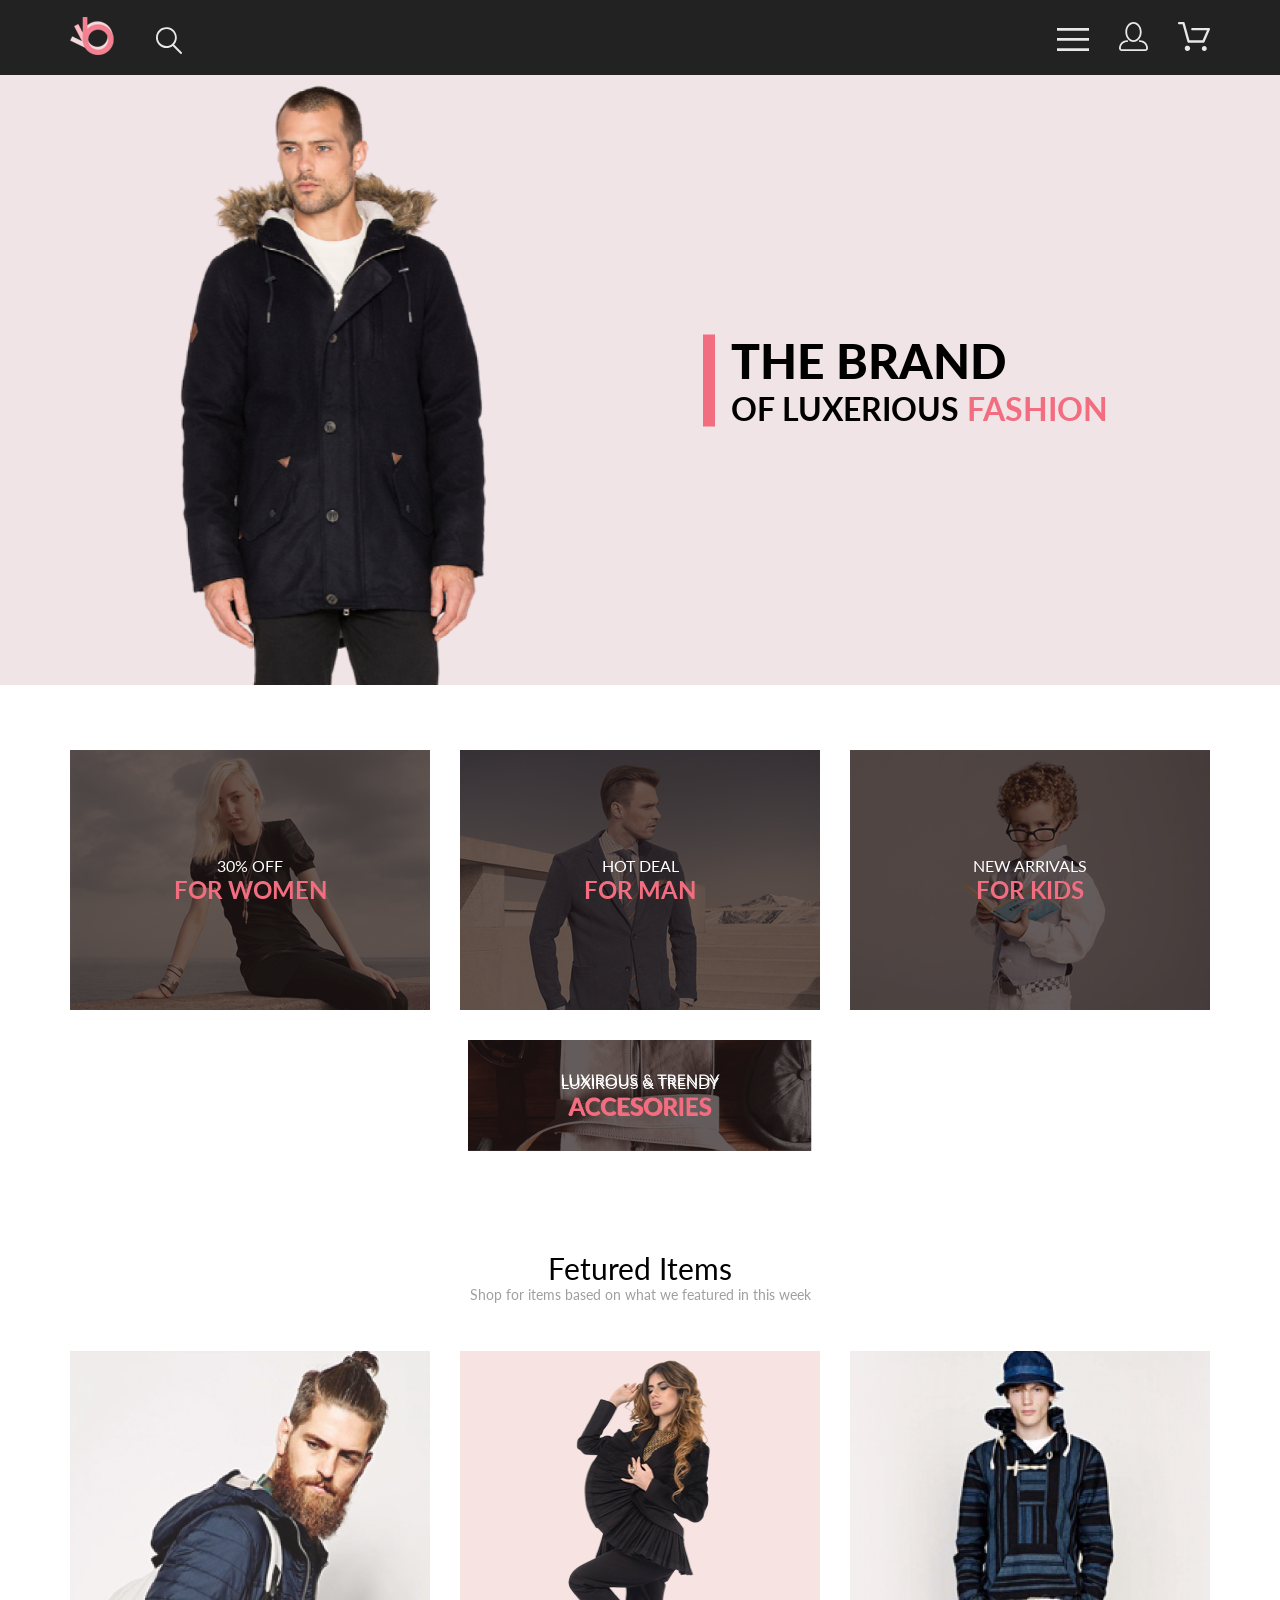
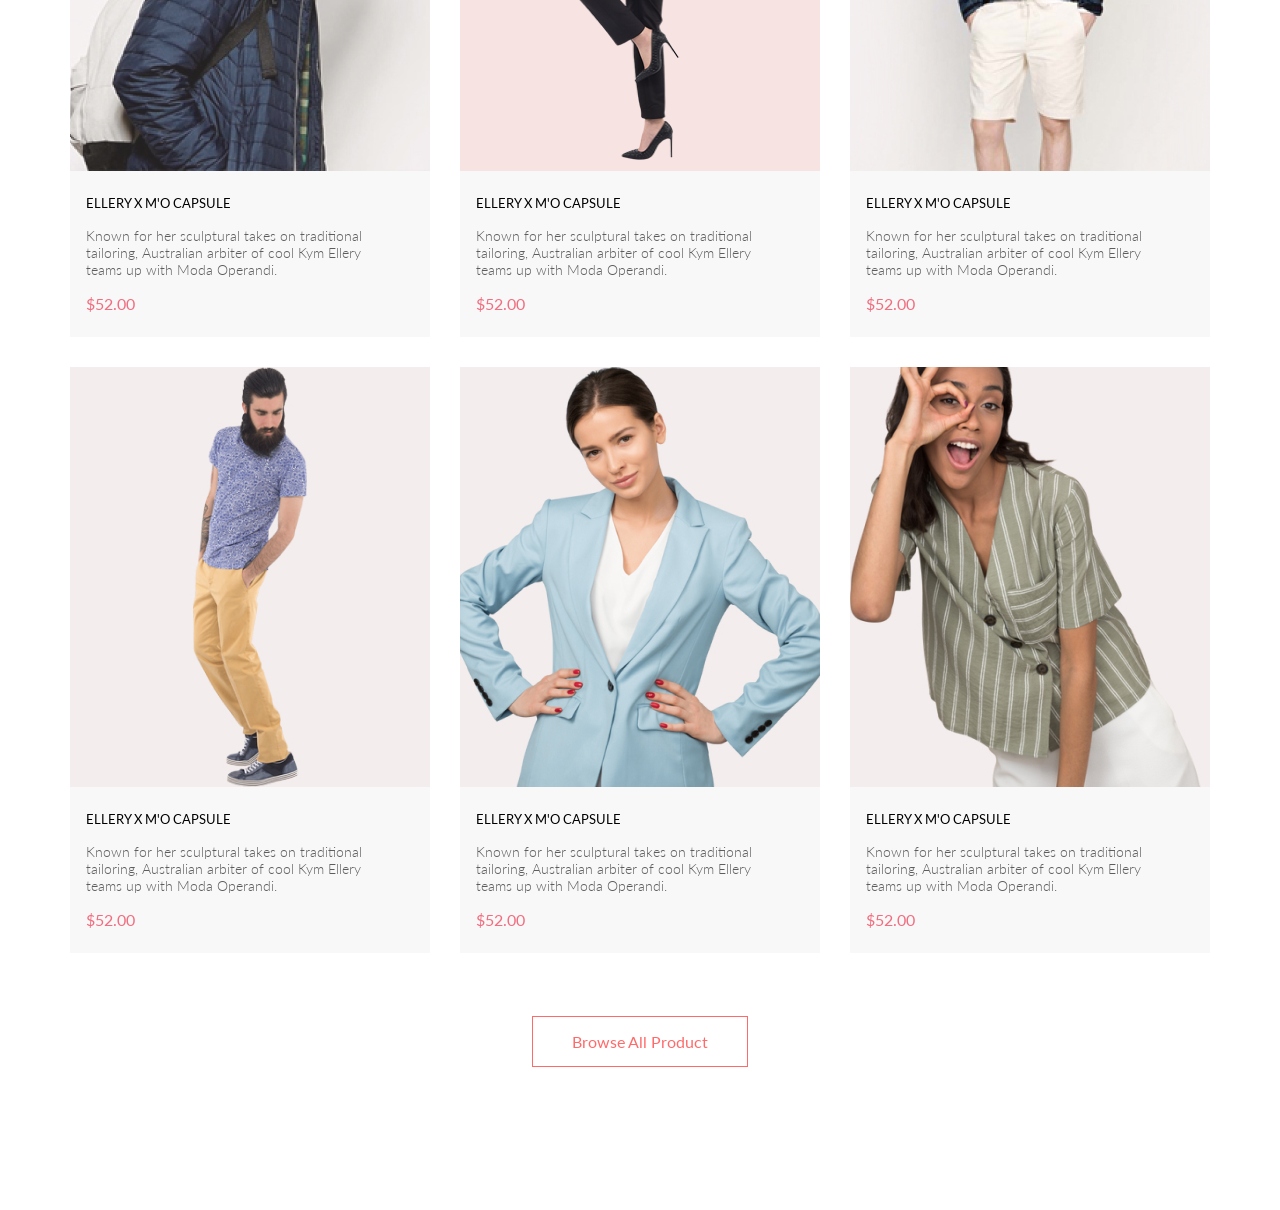
==== index.html @ a135de98 "Update index.html" ====
<!DOCTYPE html>
<html lang="en">

<head>
    <meta charset="UTF-8">
    <meta name="viewport" content="width=device-width, initial-scale=1.0">
    <title>Home6</title>

    <link rel="preconnect" href="https://fonts.googleapis.com">
    <link rel="preconnect" href="https://fonts.gstatic.com" crossorigin>
    <link href="https://fonts.googleapis.com/css2?family=Lato:wght@300;400;700;900&display=swap" rel="stylesheet">


    <link rel="stylesheet" href="style.css">
</head>

<!-- --------------------------- -->

<body>
    <header>
        <div class="title">
            <div class="title_menu center">
                <div class="left_menu">
                    <a href="#"><img src="/icons/logo.png" alt="Logo"></a>
                    <a chref="#"><img src="/icons/search.svg" alt="Search"></a>
                </div>
                <nav class="right_menu">
                    <label for="header__check"><img src="/icons/munu.svg" alt="Navi"></label>
                    <a class="icons" href="#"><img src="/icons/login.svg" alt="Login"></a>
                    <a class="icons" href="#"><img src="/icons/shopping-cart.svg" alt="Shopping-cart"></a>
                </nav>
            </div>
        </div>
    </header>

    <!---------------------------------------->

    <main>
        <section class="brand center_top">
            <div class="brand_left">
                <img class="main_img" src="/img/main_pic.png" alt="Man in coat">
            </div>
            <div class="brand_right">
                <div class="box_red_line">
                    <img class="red_line" src="/img/red_block.svg" alt="Red Line">
                </div>
                <div class="brand_info">
                    <p class="main_text">THE BRAND
                    <p class="bottom_text">OF LUXERIOUS<span class="text_red"> FASHION</span></p>
                    </p>
                </div>
            </div>
        </section>
    </main>

    <!-- ------------------------------------------ -->

    <section class="category center">
        <div class="choice">
            <div class="choice_items">
                <img class="choice_pic" src="/img/forwoman.png" alt="For women">
                <div class="text_upper">
                    <p class="choice_offer">30% OFF</p>
                    <p class="offer_red">FOR WOMEN</p>
                </div>
            </div>
            <div class="choice_items">
                <img class="choice_pic" src="/img/forman.jpg" alt="For man">
                <div class="text_upper">
                    <p class="choice_offer">HOT DEAL</p>
                    <p class="offer_red">FOR MAN</p>
                </div>
            </div>
            <div class="choice_items">
                <img class="choice_pic" src="/img/forkids.jpg" alt="For kids">
                <div class="text_upper">
                    <p class="choice_offer">NEW ARRIVALS</p>
                    <p class="offer_red">FOR KIDS</p>
                </div>
            </div>
            <div class="choice_items big">
                <picture class="test_big">
                    <source srcset="/img/accesories.jpg" media="(min-width: 768px)">
                    <img src="/img/accesories-phone.jpg" alt="accesories">
                </picture>
                <div class="text_upper_big">
                    <p class="choice_offer">LUXIROUS & TRENDY</p>
                    <p class="offer_red">ACCESORIES</p>
                </div>
            </div>
        </div>
    </section>

    <!-- -------------------------------- -->

    <section class="goods center">
        <div class="goods_title">
            <h2 class="product_box_heading">Fetured Items</h2>
            <p class="product_box_text">Shop for items based on what we featured in this week</p>
        </div>
    </section>

    <section class="goods_section center">
        <div class="section_bottom">
            <div class="items_up">
                <img class="items_scr" src="/img/bottom1.jpg" alt="ELLERY X M'O CAPSULE">
                <div class="items_about">
                    <p class="items_name">ELLERY X M'O CAPSULE</p>
                    <p class="items_description">Known for her sculptural takes on traditional tailoring, Australian
                        arbiter
                        of
                        cool Kym Ellery teams up with Moda Operandi.</p>
                    <p class="items_price">$52.00</p>
                </div>
            </div>
            <div class="items_up">
                <img class="items_scr" src="/img/bottom2.png" alt="ELLERY X M'O CAPSULE">
                <div class="items_about">
                    <p class="items_name">ELLERY X M'O CAPSULE</p>
                    <p class="items_description">Known for her sculptural takes on traditional tailoring, Australian
                        arbiter
                        of
                        cool Kym Ellery teams up with Moda Operandi.</p>
                    <p class="items_price">$52.00</p>
                </div>
            </div>
            <div class="items_up">
                <img class="items_scr" src="/img/bottom3.jpg" alt="ELLERY X M'O CAPSULE">
                <div class="items_about">
                    <p class="items_name">ELLERY X M'O CAPSULE</p>
                    <p class="items_description">Known for her sculptural takes on traditional tailoring, Australian
                        arbiter
                        of
                        cool Kym Ellery teams up with Moda Operandi.</p>
                    <p class="items_price">$52.00</p>
                </div>
            </div>
            <div class="items_up">
                <img class="items_scr" src="/img/bottom4.jpg" alt="ELLERY X M'O CAPSULE">
                <div class="items_about">
                    <p class="items_name">ELLERY X M'O CAPSULE</p>
                    <p class="items_description">Known for her sculptural takes on traditional tailoring, Australian
                        arbiter
                        of
                        cool Kym Ellery teams up with Moda Operandi.</p>
                    <p class="items_price">$52.00</p>
                </div>
            </div>
            <div class="items_up">
                <img class="items_scr" src="/img/bottom5.jpg" alt="ELLERY X M'O CAPSULE">
                <div class="items_about">
                    <p class="items_name">ELLERY X M'O CAPSULE</p>
                    <p class="items_description">Known for her sculptural takes on traditional tailoring, Australian
                        arbiter
                        of
                        cool Kym Ellery teams up with Moda Operandi.</p>
                    <p class="items_price">$52.00</p>
                </div>
            </div>
            <div class="items_up">
                <img class="items_scr" src="/img/bottom6.jpg" alt="ELLERY X M'O CAPSULE">
                <div class="items_about">
                    <p class="items_name">ELLERY X M'O CAPSULE</p>
                    <p class="items_description">Known for her sculptural takes on traditional tailoring, Australian
                        arbiter
                        of
                        cool Kym Ellery teams up with Moda Operandi.</p>
                    <p class="items_price">$52.00</p>
                </div>
            </div>
        </div>
    </section>

    <!-- ----------------------- -->

    <section class="browse">
        <div class="browse_body">
            <a href="#" class="browse_text">Browse All Product</a>
        </div>
    </section>



    
</body>

</html>
---- style.css ----
* {
    margin: 0;
    padding: 0;
    box-sizing: border-box;
    text-decoration: none;
    font-family: 'Lato', sans-serif;
}

img {
    max-width: 100%;
}

.center {
    padding: 0 calc(50vw - 570px);
}

.center_top {
    padding: 0 calc(50vw - 800px);
}

p {
    font-style: normal;
    line-height: normal;
}

/* -------------------------------------- */

.title {
    background: #222222;
    
}

.title_menu {
    min-height: 75px;
    background: #222222;
    display: flex;
    justify-content: space-between;
    align-items: center;
}

.left_menu {
    display: flex;
    align-items: baseline;
    gap: 41px;
}

.right_menu {
    display: flex;
    gap: 30px;
    align-items: baseline;
}


/* --------------------------------------- */

.brand_info {
    display: flex;
    justify-content: center;
    flex-direction: column;
}

.brand {
    background-color: #F1E4E6;
    display: flex;    
}

.brand_left {
    width: 50%;
    display: flex;
    align-items: center;
}

.brand_right {
    width: 50%;
    display: flex;
    gap:16px;
}

.box_red_line {
    display: flex;
    align-items: center;
    padding-left: 63px;
}

.main_text {
    font-size: 48px;
    font-weight: 900;
}

.bottom_text {
    font-size: 32px;
    font-weight: 700;
}

.text_red {
    color: #F16D7F;
    font-size: 32px;
    font-weight: 700;
}

/* -------------------------------- */

.choice {
    display: grid;
    grid-template-columns: repeat(3, 1fr);
    gap: 30px;  
    margin: 65px 0 96px 0;
}

.choice_items {
    display: grid;
    justify-items: center;
    align-items: center;
}

.big {
    grid-column: span 3;
    display: grid;
    justify-items: center;
    align-content: baseline;
    align-items: center;
}

.text_upper, .text_upper_big {
    position: absolute;
    display: flex;
    flex-direction: column;
    justify-content: center;
    align-items: center;
    
    color: #FFF;
    font-size: 16px;
    font-weight: 400;
}

.big_block {
    position: absolute;
    display: flex;
    flex-direction: column;
    justify-items: center;
    align-content: baseline;
    align-items: center;
}

.offer_red {
    color: #F16D7F;
    font-size: 24px;
    font-weight: 700;    
}

/* ------------------------------------------------------ */


.goods_title {
    display: flex;
    align-items: center;
    flex-direction: column;
    justify-content: space-evenly;
}

.product_box_heading {
    font-size: 30px;
    font-weight: 400;
}

.product_box_text {
    color: #9F9F9F;
    font-size: 14px;
    font-weight: 400;
}

.section_bottom {
    display: grid;
    grid-template-columns: repeat(3, 1fr);
    gap: 30px;
    justify-content: center;
    margin: 48px 0 63px 0;
}

.items_up {
    display: grid;
}

.items_about {
    display: flex;
    flex-direction: column;
    justify-content: center;
    gap: 16px;
    background-color: #F8F8F8;
    padding: 24px 30px 24px 16px; 
}

.items_name {
    font-size: 13px;
    font-weight: 400;
}

.items_description {
    width: 314px;
    color: #5D5D5D;
    font-size: 14px;
    font-weight: 300;

}

.items_price {
    color: #F16D7F;
    font-size: 16px;
    font-weight: 400;
}

/* ------------------------- */

.browse {
    display: flex;
    justify-content: center;
    margin-bottom: 74px;
}

.browse_body {
    border: 1px solid #FF6A6A ; 
}

.browse_text {
    display: inline-flex;
    align-items: flex-start;
    color: #FF6A6A; 
    padding: 15px 39px;
}

.browse_text:hover {
    background-color: #F1E4E6;
    padding: 15px 39px;
    color: black;
}

.items_scr:hover {
    /* background-image: ; */
}


/* ----------------media 1 --------------- */


@media only screen and (min-width: 768px) and (max-width: 1024px)  {

.center {
    padding: 0 calc(50vw - 367px);
}

.center_top {
    padding: 0 calc(50vw - 386px);
}

.board {
    padding: 0 16px;
}

.title {
    min-height: 74px;    
}

.choice {
    gap:19px;
    margin: 64px 0 110px 0;
}

.section_bottom{
    grid-template-columns: repeat(2, 2fr);
    gap:16px;
    margin: 72px 0 32px 0;
}

.items_up {
    display: flex;
    flex-direction: column;
}

.items_about {
    gap: 13px;
    padding: 24px 29px 20px 16px;
}

.browse {
    margin-bottom: 70px;
}

.box_red_line {
    padding-left: 39px;
}

}


/* -----------------media2------------- */

@media only screen and (min-width: 320px) and (max-width: 767px)  {

.center {
    padding: 0 calc(50vw - 171.5px);
}
    
.center_top {
    padding: 0 calc(50vw - 187.5px);
}


.icons, .brand_left, .text_upper_big {
    display: none;
}

.brand {
   min-height: 383px;
}

.brand_right {
    display: flex;
    width: 100%;
    justify-content: center;
    flex-direction: row;
    align-items: center;
}

.main_text {
    font-size: 38px;
}

.bottom_text, .text_red {
    font-size: 20px;
}

.choice {
    display: grid;
    grid-template-columns: repeat(1, 1fr);
    gap: 32px;  
    margin: 64px 0;
}

.big {
    grid-column: span 1;
    display: grid;
    justify-items: center;
    align-content: baseline;
    align-items: center;
}

.section_bottom{
    display: grid;
    grid-template-columns: repeat(1, 1fr);
    gap: 16px;
    justify-content: center;
}

}
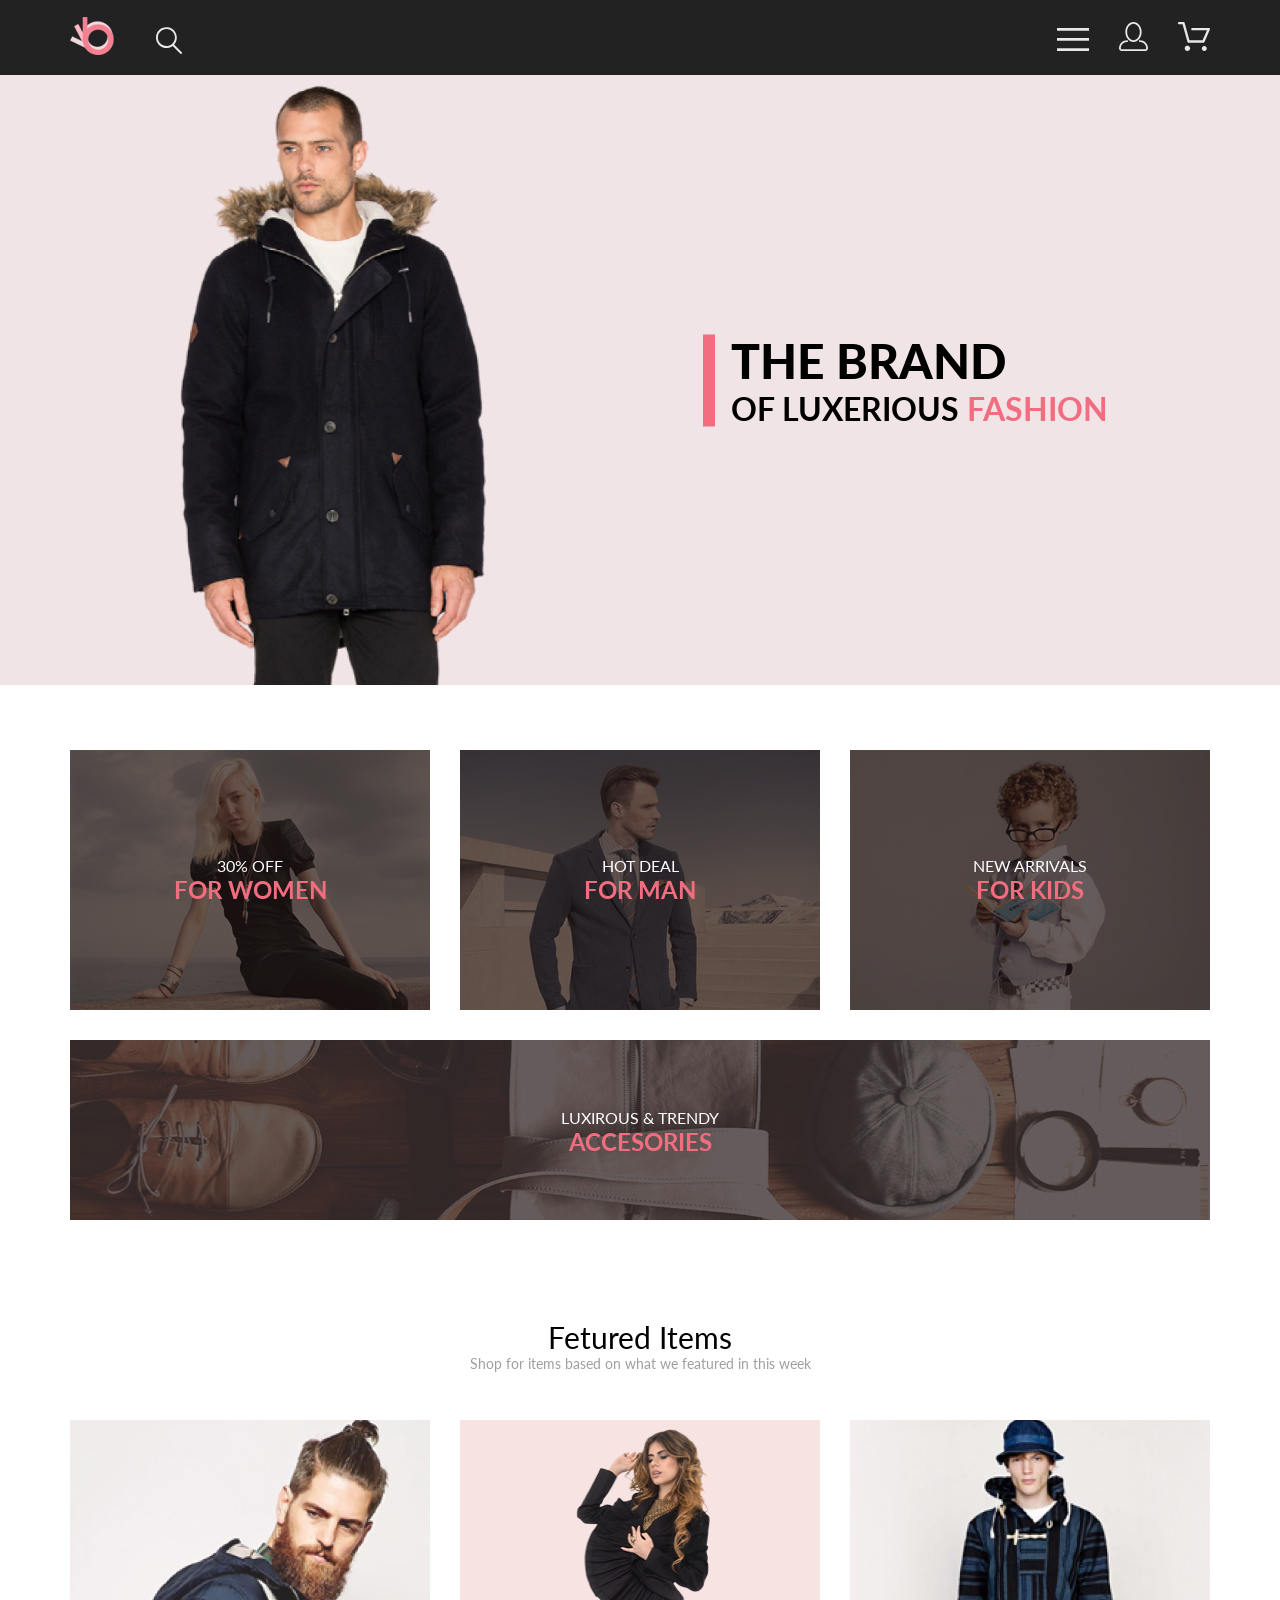
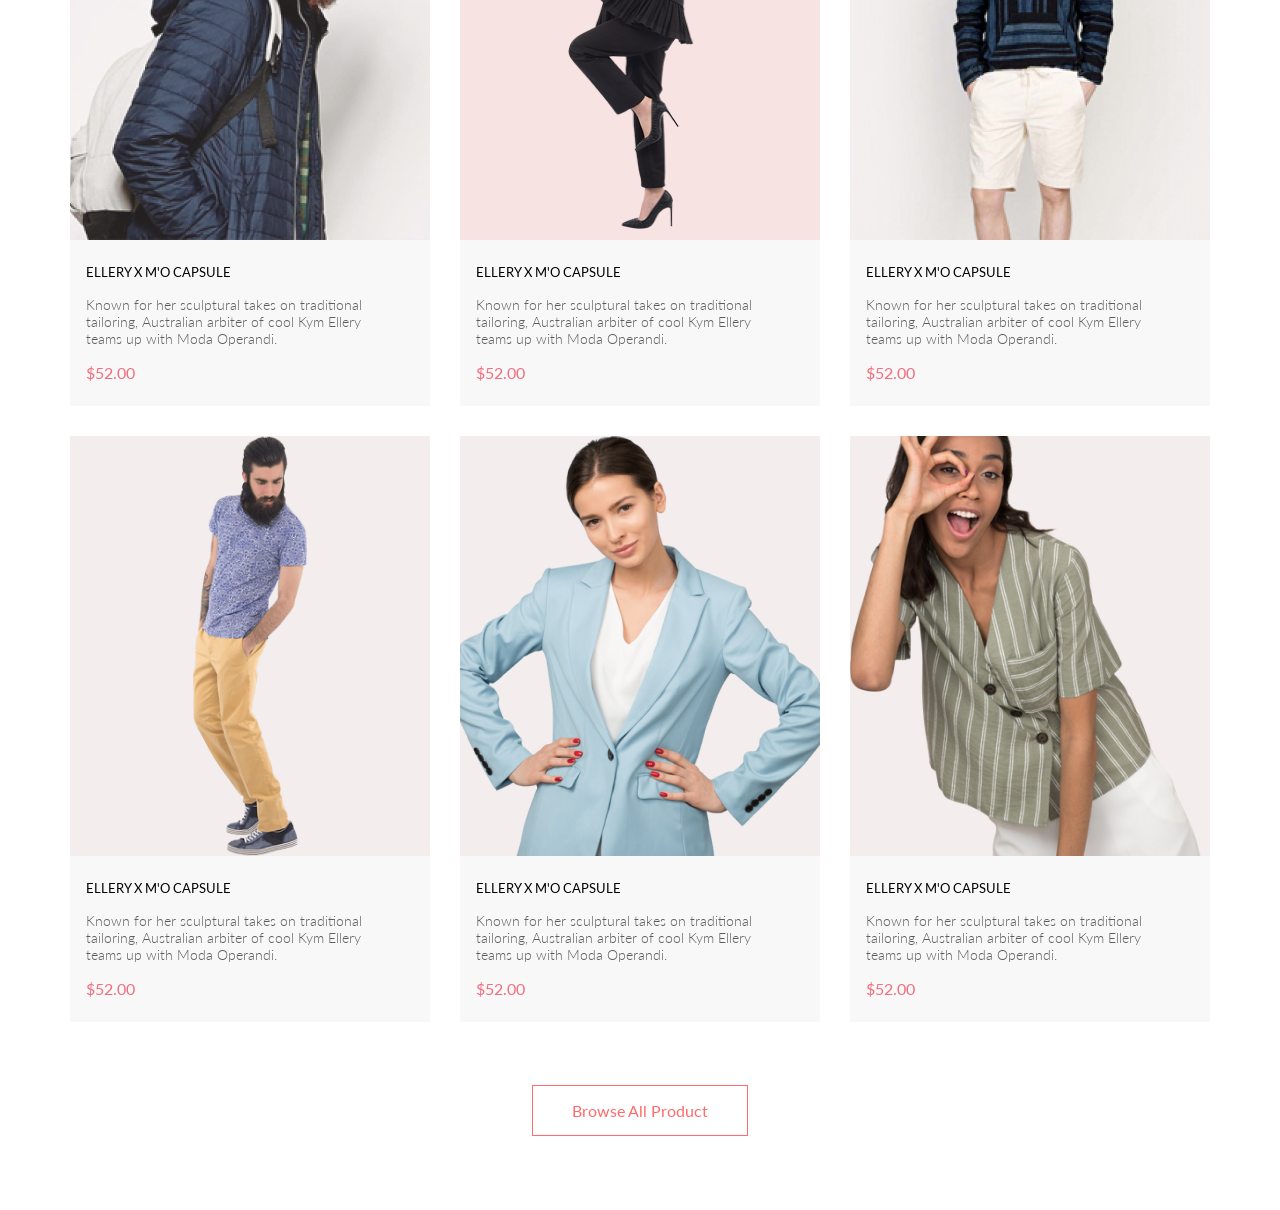
==== commit 966da0b0: "add" ====
--- a/index.html
+++ b/index.html
@@ -21,13 +21,13 @@
         <div class="title">
             <div class="title_menu center">
                 <div class="left_menu">
-                    <a href="#"><img src="/icons/logo.png" alt="Logo"></a>
-                    <a chref="#"><img src="/icons/search.svg" alt="Search"></a>
+                    <a href="#"><img src="../Home6/icons/logo.png" alt="Logo"></a>
+                    <a chref="#"><img src="../Home6/icons/search.svg" alt="Search"></a>
                 </div>
                 <nav class="right_menu">
-                    <label for="header__check"><img src="/icons/munu.svg" alt="Navi"></label>
-                    <a class="icons" href="#"><img src="/icons/login.svg" alt="Login"></a>
-                    <a class="icons" href="#"><img src="/icons/shopping-cart.svg" alt="Shopping-cart"></a>
+                    <label for="header__check"><img src="../Home6/icons/munu.svg" alt="Navi"></label>
+                    <a class="icons" href="#"><img src="../Home6/icons/login.svg" alt="Login"></a>
+                    <a class="icons" href="#"><img src="../Home6/icons/shopping-cart.svg" alt="Shopping-cart"></a>
                 </nav>
             </div>
         </div>
@@ -38,11 +38,11 @@
     <main>
         <section class="brand center_top">
             <div class="brand_left">
-                <img class="main_img" src="/img/main_pic.png" alt="Man in coat">
+                <img class="main_img" src="../Home6/img/main_pic.png" alt="Man in coat">
             </div>
             <div class="brand_right">
                 <div class="box_red_line">
-                    <img class="red_line" src="/img/red_block.svg" alt="Red Line">
+                    <img class="red_line" src="../Home6/img/red_block.svg" alt="Red Line">
                 </div>
                 <div class="brand_info">
                     <p class="main_text">THE BRAND
@@ -58,21 +58,21 @@
     <section class="category center">
         <div class="choice">
             <div class="choice_items">
-                <img class="choice_pic" src="/img/forwoman.png" alt="For women">
+                <img class="choice_pic" src="../Home6/img/forwoman.png" alt="For women">
                 <div class="text_upper">
                     <p class="choice_offer">30% OFF</p>
                     <p class="offer_red">FOR WOMEN</p>
                 </div>
             </div>
             <div class="choice_items">
-                <img class="choice_pic" src="/img/forman.jpg" alt="For man">
+                <img class="choice_pic" src="../Home6/img/forman.jpg" alt="For man">
                 <div class="text_upper">
                     <p class="choice_offer">HOT DEAL</p>
                     <p class="offer_red">FOR MAN</p>
                 </div>
             </div>
             <div class="choice_items">
-                <img class="choice_pic" src="/img/forkids.jpg" alt="For kids">
+                <img class="choice_pic" src="../Home6/img/forkids.jpg" alt="For kids">
                 <div class="text_upper">
                     <p class="choice_offer">NEW ARRIVALS</p>
                     <p class="offer_red">FOR KIDS</p>
@@ -80,8 +80,8 @@
             </div>
             <div class="choice_items big">
                 <picture class="test_big">
-                    <source srcset="/img/accesories.jpg" media="(min-width: 768px)">
-                    <img src="/img/accesories-phone.jpg" alt="accesories">
+                    <source srcset="../Home6/img/accesories.jpg" media="(min-width: 768px)">
+                    <img src="../Home6/img/accesories-phone.jpg" alt="accesories">
                 </picture>
                 <div class="text_upper_big">
                     <p class="choice_offer">LUXIROUS & TRENDY</p>
@@ -103,7 +103,7 @@
     <section class="goods_section center">
         <div class="section_bottom">
             <div class="items_up">
-                <img class="items_scr" src="/img/bottom1.jpg" alt="ELLERY X M'O CAPSULE">
+                <img class="items_scr" src="../Home6/img/bottom1.jpg" alt="ELLERY X M'O CAPSULE">
                 <div class="items_about">
                     <p class="items_name">ELLERY X M'O CAPSULE</p>
                     <p class="items_description">Known for her sculptural takes on traditional tailoring, Australian
@@ -114,7 +114,7 @@
                 </div>
             </div>
             <div class="items_up">
-                <img class="items_scr" src="/img/bottom2.png" alt="ELLERY X M'O CAPSULE">
+                <img class="items_scr" src="../Home6/img/bottom2.png" alt="ELLERY X M'O CAPSULE">
                 <div class="items_about">
                     <p class="items_name">ELLERY X M'O CAPSULE</p>
                     <p class="items_description">Known for her sculptural takes on traditional tailoring, Australian
@@ -125,7 +125,7 @@
                 </div>
             </div>
             <div class="items_up">
-                <img class="items_scr" src="/img/bottom3.jpg" alt="ELLERY X M'O CAPSULE">
+                <img class="items_scr" src="../Home6/img/bottom3.jpg" alt="ELLERY X M'O CAPSULE">
                 <div class="items_about">
                     <p class="items_name">ELLERY X M'O CAPSULE</p>
                     <p class="items_description">Known for her sculptural takes on traditional tailoring, Australian
@@ -136,7 +136,7 @@
                 </div>
             </div>
             <div class="items_up">
-                <img class="items_scr" src="/img/bottom4.jpg" alt="ELLERY X M'O CAPSULE">
+                <img class="items_scr" src="../Home6/img/bottom4.jpg" alt="ELLERY X M'O CAPSULE">
                 <div class="items_about">
                     <p class="items_name">ELLERY X M'O CAPSULE</p>
                     <p class="items_description">Known for her sculptural takes on traditional tailoring, Australian
@@ -147,7 +147,7 @@
                 </div>
             </div>
             <div class="items_up">
-                <img class="items_scr" src="/img/bottom5.jpg" alt="ELLERY X M'O CAPSULE">
+                <img class="items_scr" src="../Home6/img/bottom5.jpg" alt="ELLERY X M'O CAPSULE">
                 <div class="items_about">
                     <p class="items_name">ELLERY X M'O CAPSULE</p>
                     <p class="items_description">Known for her sculptural takes on traditional tailoring, Australian
@@ -158,7 +158,7 @@
                 </div>
             </div>
             <div class="items_up">
-                <img class="items_scr" src="/img/bottom6.jpg" alt="ELLERY X M'O CAPSULE">
+                <img class="items_scr" src="../Home6/img/bottom6.jpg" alt="ELLERY X M'O CAPSULE">
                 <div class="items_about">
                     <p class="items_name">ELLERY X M'O CAPSULE</p>
                     <p class="items_description">Known for her sculptural takes on traditional tailoring, Australian
@@ -184,4 +184,4 @@
     
 </body>
 
-</html>
+</html>
--- a/style.css
+++ b/style.css
@@ -179,6 +179,11 @@
 
 .items_up {
     display: grid;
+    transition: 0.3s;
+}
+
+.items_up:hover {
+    transform: scale(1.04);
 }
 
 .items_about {
@@ -232,6 +237,7 @@
     background-color: #F1E4E6;
     padding: 15px 39px;
     color: black;
+    
 }
 
 .items_scr:hover {
@@ -289,6 +295,14 @@
     padding-left: 39px;
 }
 
+.main_text {
+    font-size: 44px;
+}
+
+.bottom_text, .text_red {
+    font-size: 24px;
+}
+
 }
 
 
@@ -319,6 +333,10 @@
     justify-content: center;
     flex-direction: row;
     align-items: center;
+}
+
+.box_red_line {
+    padding-left: 0;
 }
 
 .main_text {
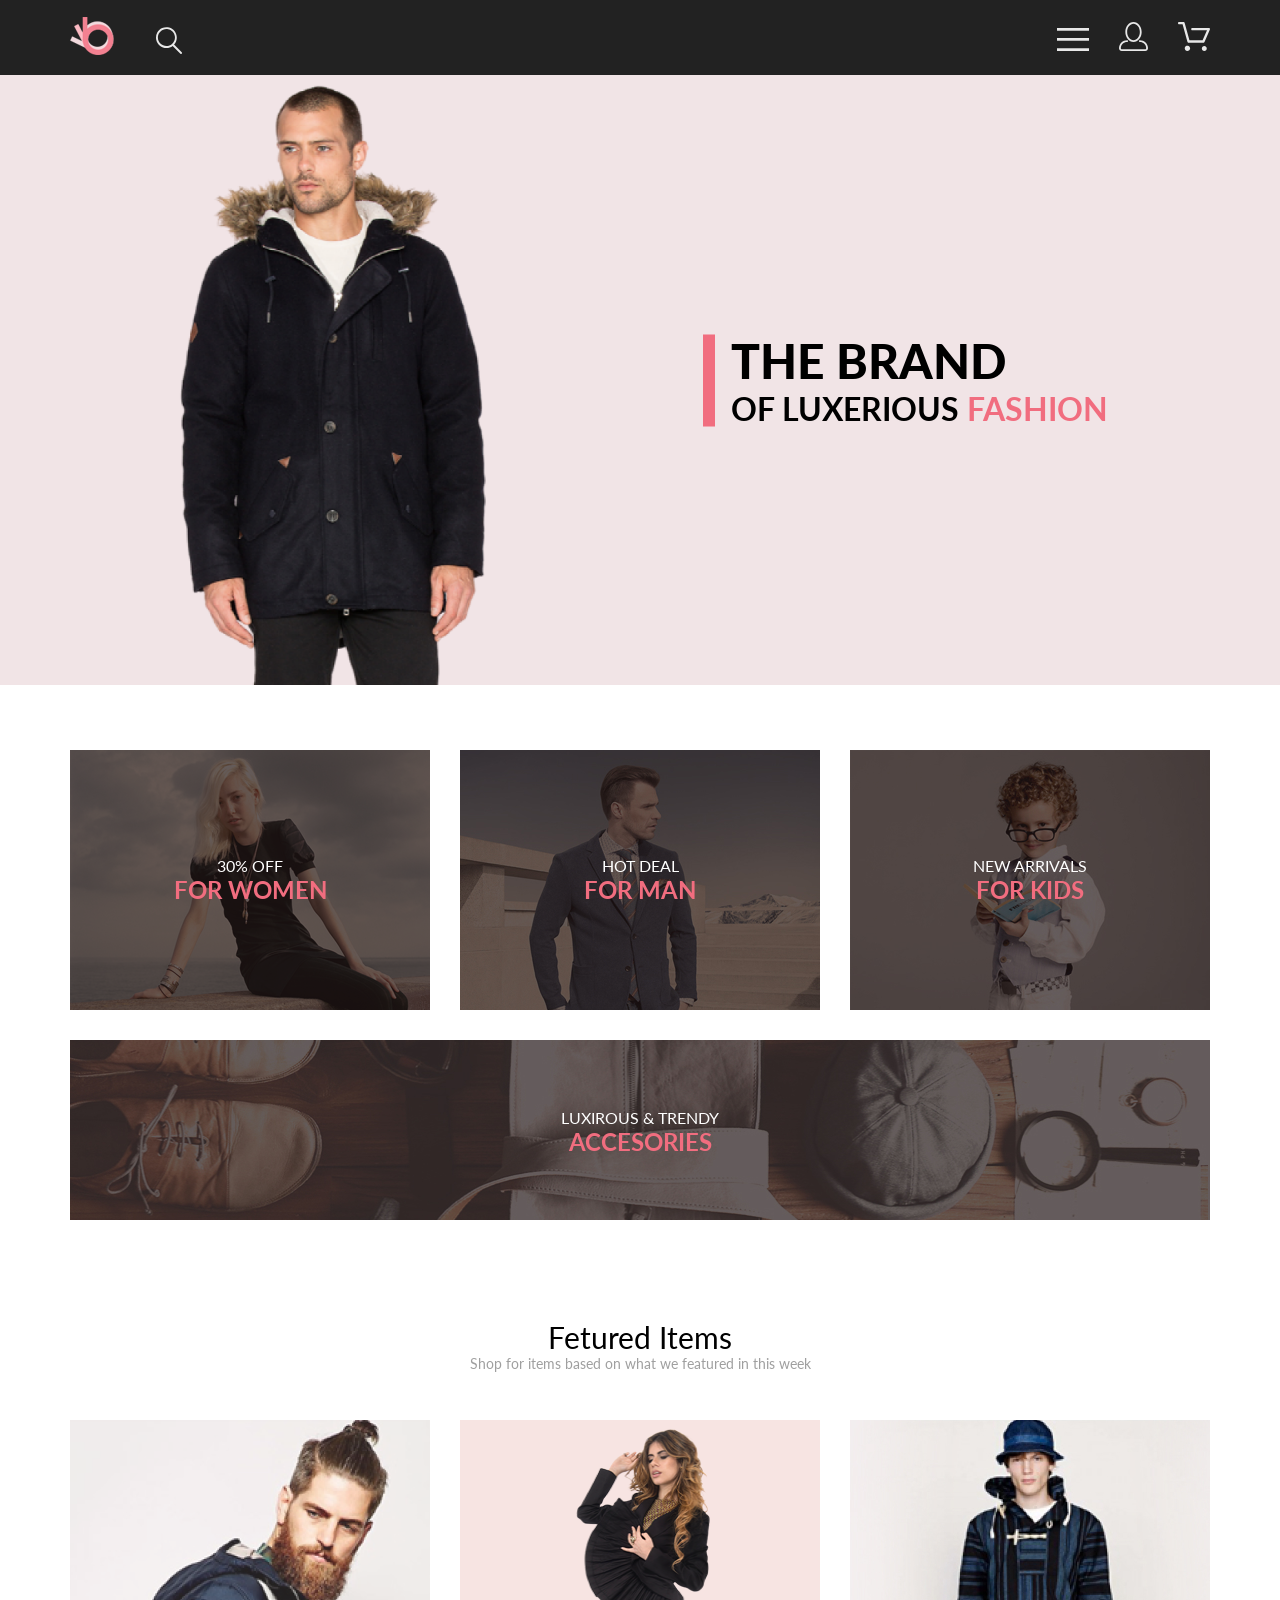
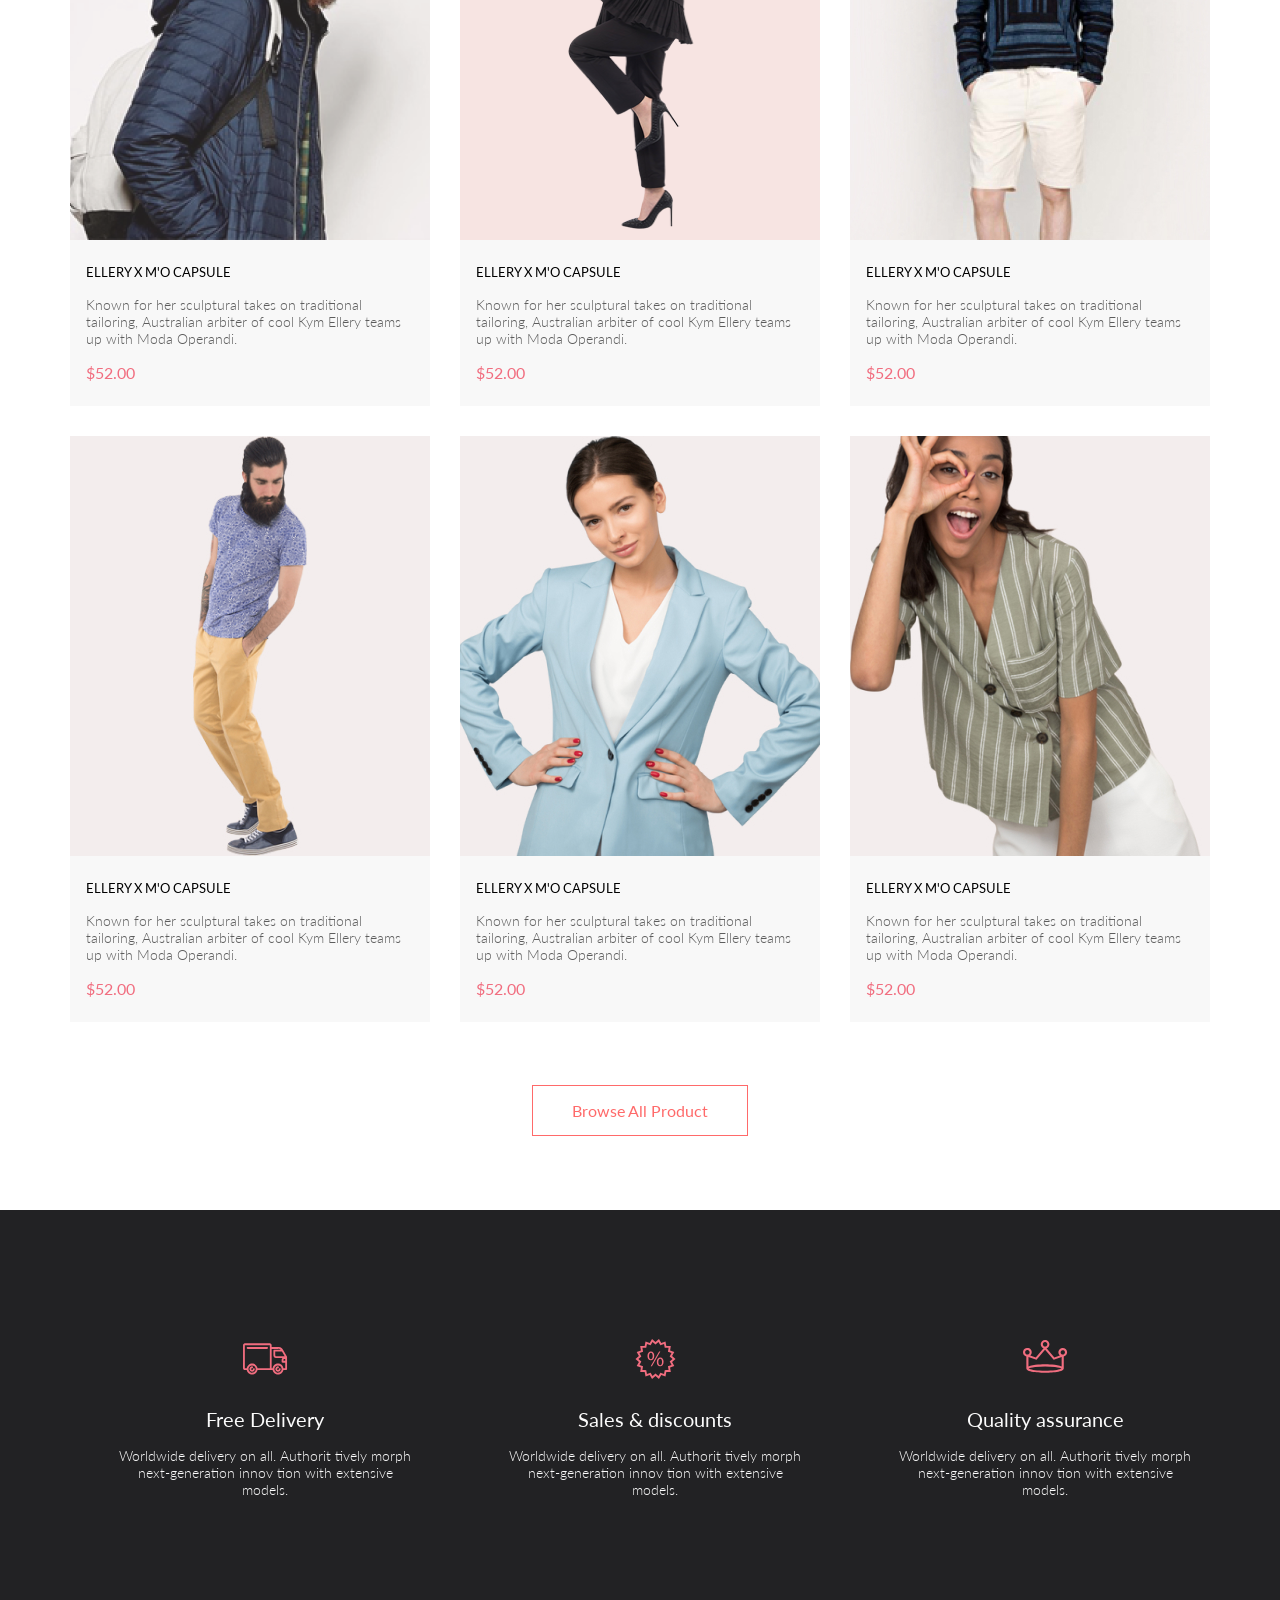
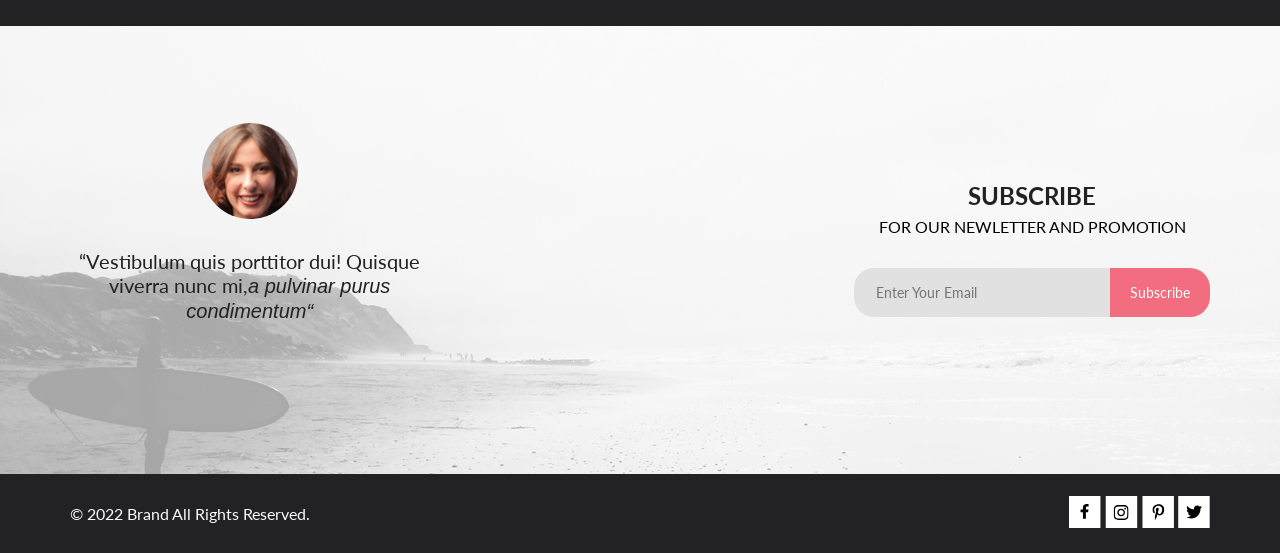
==== commit 1f97c4e7: "Add files via upload" ====
--- a/index.html
+++ b/index.html
@@ -21,13 +21,13 @@
         <div class="title">
             <div class="title_menu center">
                 <div class="left_menu">
-                    <a href="#"><img src="../Home6/icons/logo.png" alt="Logo"></a>
-                    <a chref="#"><img src="../Home6/icons/search.svg" alt="Search"></a>
+                    <img src="icons/logo.png" alt="Logo"></a>
+                    <a href="#"><img src="icons/search.svg" alt="Search"></a>
                 </div>
                 <nav class="right_menu">
-                    <label for="header__check"><img src="../Home6/icons/munu.svg" alt="Navi"></label>
-                    <a class="icons" href="#"><img src="../Home6/icons/login.svg" alt="Login"></a>
-                    <a class="icons" href="#"><img src="../Home6/icons/shopping-cart.svg" alt="Shopping-cart"></a>
+                    <a class="icons" href="#"><img src="icons/munu.svg" alt="menu"></a>
+                    <a class="icons" href="#"><img src="icons/login.svg" alt="login"></a>
+                    <a class="icons" href="#"><img src="icons/shopping-cart.svg" alt="shopping-cart"></a>
                 </nav>
             </div>
         </div>
@@ -38,11 +38,11 @@
     <main>
         <section class="brand center_top">
             <div class="brand_left">
-                <img class="main_img" src="../Home6/img/main_pic.png" alt="Man in coat">
+                <img class="main_img" src="img/main_pic.png" alt="Man in coat">
             </div>
             <div class="brand_right">
                 <div class="box_red_line">
-                    <img class="red_line" src="../Home6/img/red_block.svg" alt="Red Line">
+                    <img class="red_line" src="img/red_block.svg" alt="Red Line">
                 </div>
                 <div class="brand_info">
                     <p class="main_text">THE BRAND
@@ -58,21 +58,21 @@
     <section class="category center">
         <div class="choice">
             <div class="choice_items">
-                <img class="choice_pic" src="../Home6/img/forwoman.png" alt="For women">
+                <img class="choice_pic" src="img/forwoman.png" alt="For women">
                 <div class="text_upper">
                     <p class="choice_offer">30% OFF</p>
                     <p class="offer_red">FOR WOMEN</p>
                 </div>
             </div>
             <div class="choice_items">
-                <img class="choice_pic" src="../Home6/img/forman.jpg" alt="For man">
+                <img class="choice_pic" src="img/forman.jpg" alt="For man">
                 <div class="text_upper">
                     <p class="choice_offer">HOT DEAL</p>
                     <p class="offer_red">FOR MAN</p>
                 </div>
             </div>
             <div class="choice_items">
-                <img class="choice_pic" src="../Home6/img/forkids.jpg" alt="For kids">
+                <img class="choice_pic" src="img/forkids.jpg" alt="For kids">
                 <div class="text_upper">
                     <p class="choice_offer">NEW ARRIVALS</p>
                     <p class="offer_red">FOR KIDS</p>
@@ -80,8 +80,8 @@
             </div>
             <div class="choice_items big">
                 <picture class="test_big">
-                    <source srcset="../Home6/img/accesories.jpg" media="(min-width: 768px)">
-                    <img src="../Home6/img/accesories-phone.jpg" alt="accesories">
+                    <source srcset="img/accesories.jpg" media="(min-width: 768px)">
+                    <img src="img/accesories-phone.jpg" alt="accesories">
                 </picture>
                 <div class="text_upper_big">
                     <p class="choice_offer">LUXIROUS & TRENDY</p>
@@ -93,72 +93,79 @@
 
     <!-- -------------------------------- -->
 
-    <section class="goods center">
+    <section class="goods">
         <div class="goods_title">
             <h2 class="product_box_heading">Fetured Items</h2>
             <p class="product_box_text">Shop for items based on what we featured in this week</p>
         </div>
     </section>
 
-    <section class="goods_section center">
-        <div class="section_bottom">
-            <div class="items_up">
-                <img class="items_scr" src="../Home6/img/bottom1.jpg" alt="ELLERY X M'O CAPSULE">
-                <div class="items_about">
-                    <p class="items_name">ELLERY X M'O CAPSULE</p>
-                    <p class="items_description">Known for her sculptural takes on traditional tailoring, Australian
-                        arbiter
-                        of
-                        cool Kym Ellery teams up with Moda Operandi.</p>
-                    <p class="items_price">$52.00</p>
-                </div>
-            </div>
-            <div class="items_up">
-                <img class="items_scr" src="../Home6/img/bottom2.png" alt="ELLERY X M'O CAPSULE">
-                <div class="items_about">
-                    <p class="items_name">ELLERY X M'O CAPSULE</p>
-                    <p class="items_description">Known for her sculptural takes on traditional tailoring, Australian
-                        arbiter
-                        of
-                        cool Kym Ellery teams up with Moda Operandi.</p>
-                    <p class="items_price">$52.00</p>
-                </div>
-            </div>
-            <div class="items_up">
-                <img class="items_scr" src="../Home6/img/bottom3.jpg" alt="ELLERY X M'O CAPSULE">
-                <div class="items_about">
-                    <p class="items_name">ELLERY X M'O CAPSULE</p>
-                    <p class="items_description">Known for her sculptural takes on traditional tailoring, Australian
-                        arbiter
-                        of
-                        cool Kym Ellery teams up with Moda Operandi.</p>
-                    <p class="items_price">$52.00</p>
-                </div>
-            </div>
-            <div class="items_up">
-                <img class="items_scr" src="../Home6/img/bottom4.jpg" alt="ELLERY X M'O CAPSULE">
-                <div class="items_about">
-                    <p class="items_name">ELLERY X M'O CAPSULE</p>
-                    <p class="items_description">Known for her sculptural takes on traditional tailoring, Australian
-                        arbiter
-                        of
-                        cool Kym Ellery teams up with Moda Operandi.</p>
-                    <p class="items_price">$52.00</p>
-                </div>
-            </div>
-            <div class="items_up">
-                <img class="items_scr" src="../Home6/img/bottom5.jpg" alt="ELLERY X M'O CAPSULE">
-                <div class="items_about">
-                    <p class="items_name">ELLERY X M'O CAPSULE</p>
-                    <p class="items_description">Known for her sculptural takes on traditional tailoring, Australian
-                        arbiter
-                        of
-                        cool Kym Ellery teams up with Moda Operandi.</p>
-                    <p class="items_price">$52.00</p>
-                </div>
-            </div>
-            <div class="items_up">
-                <img class="items_scr" src="../Home6/img/bottom6.jpg" alt="ELLERY X M'O CAPSULE">
+    <section class="goods_section">
+        <div class="section_bottom center">
+            <div class="items_up">
+                <a class="items_scr" href="#" style="background-image: url(img/try.png)" alt="ELLERY X M'O CAPSULE">
+                    <img class="buy" src="icons/Add to cart.png" alt="Add_card"></a>
+                <div class="items_about">
+                    <p class="items_name">ELLERY X M'O CAPSULE</p>
+                    <p class="items_description">Known for her sculptural takes on traditional tailoring, Australian
+                        arbiter
+                        of
+                        cool Kym Ellery teams up with Moda Operandi.</p>
+                    <p class="items_price">$52.00</p>
+                </div>
+
+            </div>
+            <div class="items_up">
+                <a class="items_scr" href="#" style="background-image: url(img/bottom2.png)" alt="ELLERY X M'O CAPSULE">
+                    <img class="buy" src="icons/Add to cart.png" alt="Add_card"></a>
+                <div class="items_about">
+                    <p class="items_name">ELLERY X M'O CAPSULE</p>
+                    <p class="items_description">Known for her sculptural takes on traditional tailoring, Australian
+                        arbiter
+                        of
+                        cool Kym Ellery teams up with Moda Operandi.</p>
+                    <p class="items_price">$52.00</p>
+                </div>
+            </div>
+            <div class="items_up">
+                <a class="items_scr" href="#" style="background-image: url(img/bottom3.jpg)" alt="ELLERY X M'O CAPSULE">
+                    <img class="buy" src="icons/Add to cart.png" alt="Add_card"></a>
+                <div class="items_about">
+                    <p class="items_name">ELLERY X M'O CAPSULE</p>
+                    <p class="items_description">Known for her sculptural takes on traditional tailoring, Australian
+                        arbiter
+                        of
+                        cool Kym Ellery teams up with Moda Operandi.</p>
+                    <p class="items_price">$52.00</p>
+                </div>
+            </div>
+            <div class="items_up">
+                <a class="items_scr" href="#" style="background-image: url(img/bottom4.jpg)" alt="ELLERY X M'O CAPSULE">
+                    <img class="buy" src="icons/Add to cart.png" alt="Add_card"></a>
+                <div class="items_about">
+                    <p class="items_name">ELLERY X M'O CAPSULE</p>
+                    <p class="items_description">Known for her sculptural takes on traditional tailoring, Australian
+                        arbiter
+                        of
+                        cool Kym Ellery teams up with Moda Operandi.</p>
+                    <p class="items_price">$52.00</p>
+                </div>
+            </div>
+            <div class="items_up">
+                <a class="items_scr" href="#" style="background-image: url(img/bottom5.jpg)" alt="ELLERY X M'O CAPSULE">
+                    <img class="buy" src="icons/Add to cart.png" alt="Add_card"></a>
+                <div class="items_about">
+                    <p class="items_name">ELLERY X M'O CAPSULE</p>
+                    <p class="items_description">Known for her sculptural takes on traditional tailoring, Australian
+                        arbiter
+                        of
+                        cool Kym Ellery teams up with Moda Operandi.</p>
+                    <p class="items_price">$52.00</p>
+                </div>
+            </div>
+            <div class="items_up">
+                <a class="items_scr" href="#" style="background-image: url(img/bottom6.jpg)" alt="ELLERY X M'O CAPSULE">
+                    <img class="buy" src="icons/Add to cart.png" alt="Add_card"></a>
                 <div class="items_about">
                     <p class="items_name">ELLERY X M'O CAPSULE</p>
                     <p class="items_description">Known for her sculptural takes on traditional tailoring, Australian
@@ -179,9 +186,91 @@
         </div>
     </section>
 
-
-
-    
+    <!-- ______________________________ -->
+
+    <section class="why center">
+        <div class="why"></div>
+        <div class="why_item">
+            <div class="why-icon">
+                <svg class="why-icon" width="46" height="32" viewBox="0 0 46 32" fill="none"
+                    xmlns="http://www.w3.org/2000/svg">
+                    <path
+                        d="M30.2868 27.2429H14.8098C14.6026 28.5509 13.9355 29.742 12.9285 30.6021C11.9215 31.4621 10.6406 31.9346 9.31633 31.9346C7.99203 31.9346 6.71117 31.4621 5.70415 30.6021C4.69713 29.742 4.03003 28.5509 3.82283 27.2429H1.88582C1.391 27.2397 0.91765 27.0404 0.569536 26.6887C0.221422 26.337 0.0269624 25.8618 0.0288259 25.3669V1.87695C0.0266969 1.38195 0.221028 0.906335 0.56917 0.554443C0.917313 0.202551 1.39082 0.00317363 1.88582 0H27.4368C27.9318 0.00317353 28.4051 0.202522 28.7531 0.554443C29.1011 0.906364 29.2952 1.38204 29.2928 1.87695V3.78198H36.4138C36.4942 3.78164 36.5742 3.79208 36.6518 3.81299C38.9518 4.01299 40.1088 5.2129 41.3288 7.2749L44.8878 13.3689C44.9727 13.5136 45.0176 13.6782 45.0178 13.8459V26.304C45.0189 26.5515 44.9216 26.7892 44.7475 26.9651C44.5733 27.141 44.3364 27.2406 44.0888 27.2419H41.2748C41.0676 28.5499 40.4005 29.741 39.3935 30.6011C38.3865 31.4611 37.1056 31.9336 35.7813 31.9336C34.457 31.9336 33.1762 31.4611 32.1691 30.6011C31.1621 29.741 30.495 28.5499 30.2878 27.2419L30.2868 27.2429ZM32.0648 26.304C32.0727 27.0369 32.2973 27.7511 32.7102 28.3567C33.1231 28.9623 33.706 29.4322 34.3854 29.7073C35.0649 29.9824 35.8105 30.0503 36.5284 29.9026C37.2464 29.7548 37.9046 29.398 38.4202 28.877C38.9358 28.3559 39.2857 27.6941 39.426 26.9746C39.5662 26.2551 39.4905 25.5103 39.2083 24.8337C38.9262 24.1572 38.4502 23.5794 37.8403 23.1729C37.2304 22.7663 36.5138 22.5491 35.7808 22.5488C34.7905 22.5552 33.8431 22.9543 33.1464 23.6582C32.4498 24.3621 32.0608 25.3136 32.0648 26.304ZM5.60085 26.304C5.60874 27.0369 5.83327 27.7511 6.2462 28.3567C6.65914 28.9623 7.24201 29.4322 7.92143 29.7073C8.60086 29.9824 9.34648 30.0503 10.0644 29.9026C10.7824 29.7548 11.4406 29.398 11.9562 28.877C12.4718 28.3559 12.8217 27.6941 12.962 26.9746C13.1022 26.2551 13.0265 25.5103 12.7443 24.8337C12.4622 24.1572 11.9862 23.5794 11.3763 23.1729C10.7664 22.7663 10.0498 22.5491 9.31682 22.5488C8.3263 22.5549 7.37866 22.9537 6.68181 23.6577C5.98496 24.3617 5.59585 25.3134 5.59984 26.304H5.60085ZM41.2728 25.366H43.1588V19.7478H40.4228C40.3002 19.7473 40.1789 19.7227 40.0659 19.6753C39.9528 19.6279 39.8502 19.5585 39.7639 19.4714C39.6776 19.3843 39.6094 19.281 39.563 19.1675C39.5167 19.054 39.4932 18.9324 39.4938 18.8098V16.9629C39.4935 16.2423 39.7691 15.5488 40.2638 15.0249H33.8848C33.8076 15.0248 33.7307 15.015 33.6558 14.9958C32.9511 14.933 32.2956 14.6081 31.819 14.0852C31.3423 13.5623 31.0793 12.8794 31.0818 12.1719V7.47192C31.0812 7.34927 31.1047 7.22758 31.151 7.11401C31.1973 7.00044 31.2656 6.89725 31.3519 6.81006C31.4381 6.72286 31.5407 6.6535 31.6538 6.60596C31.7669 6.55841 31.8882 6.53361 32.0108 6.53296H38.4938C38.1495 6.21428 37.7421 5.97123 37.2981 5.81982C36.854 5.66842 36.3831 5.61187 35.9158 5.65381H29.2928V25.3618H30.2868C30.494 24.0538 31.1611 22.8627 32.1682 22.0027C33.1752 21.1426 34.456 20.6702 35.7803 20.6702C37.1046 20.6702 38.3855 21.1426 39.3925 22.0027C40.3995 22.8627 41.0666 24.0538 41.2738 25.3618L41.2728 25.366ZM14.8088 25.366H27.4358V1.87598H1.88582V25.366H3.82283C4.03003 24.058 4.69713 22.8666 5.70415 22.0066C6.71117 21.1465 7.99203 20.6741 9.31633 20.6741C10.6406 20.6741 11.9215 21.1465 12.9285 22.0066C13.9355 22.8666 14.6026 24.058 14.8098 25.366H14.8088ZM41.3508 16.9658V17.875H43.1588V16.0278H42.2798C42.033 16.0294 41.7968 16.1288 41.6229 16.304C41.449 16.4792 41.3516 16.716 41.3518 16.9629L41.3508 16.9658ZM32.9378 12.1738C32.9368 12.4263 33.0359 12.6691 33.2134 12.8486C33.3909 13.0282 33.6324 13.13 33.8848 13.1318C33.9487 13.1316 34.0124 13.1384 34.0748 13.1519H42.5998L39.8339 8.41602H32.9338L32.9378 12.1738ZM33.0308 26.3059C33.0279 25.5734 33.3157 24.8695 33.8311 24.3489C34.3464 23.8283 35.0473 23.5333 35.7798 23.5288C36.0286 23.5288 36.2672 23.6278 36.4431 23.8037C36.619 23.9796 36.7178 24.218 36.7178 24.4668C36.7178 24.7156 36.619 24.9542 36.4431 25.1301C36.2672 25.306 36.0286 25.4048 35.7798 25.4048C35.6015 25.4032 35.4267 25.4548 35.2777 25.5527C35.1286 25.6507 35.012 25.7905 34.9427 25.9548C34.8733 26.1191 34.8544 26.3005 34.8882 26.4756C34.922 26.6507 35.0071 26.8118 35.1326 26.9385C35.2582 27.0651 35.4185 27.1516 35.5933 27.187C35.7681 27.2224 35.9494 27.2051 36.1144 27.1372C36.2793 27.0693 36.4203 26.9538 36.5196 26.8057C36.6188 26.6575 36.6718 26.4833 36.6718 26.3049C36.6718 26.0587 36.7696 25.8226 36.9438 25.6484C37.1179 25.4743 37.3541 25.3765 37.6003 25.3765C37.8466 25.3765 38.0828 25.4743 38.2569 25.6484C38.431 25.8226 38.5288 26.0587 38.5288 26.3049C38.5288 27.0343 38.2391 27.7338 37.7234 28.2495C37.2077 28.7652 36.5082 29.0549 35.7788 29.0549C35.0495 29.0549 34.35 28.7652 33.8343 28.2495C33.3186 27.7338 33.0288 27.0343 33.0288 26.3049L33.0308 26.3059ZM6.56682 26.3059C6.56389 25.5734 6.85171 24.8695 7.36708 24.3489C7.88245 23.8283 8.58329 23.5333 9.31584 23.5288C9.56462 23.5288 9.8032 23.6278 9.97911 23.8037C10.155 23.9796 10.2538 24.218 10.2538 24.4668C10.2538 24.7156 10.155 24.9542 9.97911 25.1301C9.8032 25.306 9.56462 25.4048 9.31584 25.4048C9.13751 25.4032 8.9627 25.4548 8.81365 25.5527C8.66459 25.6507 8.548 25.7905 8.47865 25.9548C8.40931 26.1191 8.39033 26.3005 8.42415 26.4756C8.45797 26.6507 8.54305 26.8118 8.6686 26.9385C8.79414 27.0651 8.95449 27.1516 9.12929 27.187C9.30409 27.2224 9.48546 27.2051 9.65038 27.1372C9.8153 27.0693 9.95634 26.9538 10.0556 26.8057C10.1548 26.6575 10.2078 26.4833 10.2078 26.3049C10.2078 26.0587 10.3057 25.8226 10.4798 25.6484C10.6539 25.4743 10.8901 25.3765 11.1363 25.3765C11.3826 25.3765 11.6188 25.4743 11.7929 25.6484C11.967 25.8226 12.0648 26.0587 12.0648 26.3049C12.0648 27.0343 11.7751 27.7338 11.2594 28.2495C10.7437 28.7652 10.0442 29.0549 9.31484 29.0549C8.58549 29.0549 7.88601 28.7652 7.37029 28.2495C6.85456 27.7338 6.56484 27.0343 6.56484 26.3049L6.56682 26.3059ZM4.70885 5.65991C4.46008 5.65991 4.22149 5.56116 4.04558 5.38525C3.86967 5.20934 3.77083 4.9707 3.77083 4.72192C3.77083 4.47315 3.86967 4.2345 4.04558 4.05859C4.22149 3.88268 4.46008 3.78394 4.70885 3.78394H24.6088C24.8576 3.78394 25.0962 3.88268 25.2721 4.05859C25.448 4.2345 25.5468 4.47315 25.5468 4.72192C25.5468 4.9707 25.448 5.20934 25.2721 5.38525C25.0962 5.56116 24.8576 5.65991 24.6088 5.65991H4.70885Z"
+                        fill="#F16D7F" />
+                </svg>
+            </div>
+            <h3 class="why-title">Free Delivery</h3>
+            <p class="why-text">Worldwide delivery on all. Authorit tively morph next-generation innov tion with
+                extensive models.</p>
+        </div>
+
+        <div class="why_item">
+            <div class="why-icon">
+                <svg class="why-icon" width="40" height="40" viewBox="0 0 40 40" fill="none"
+                    xmlns="http://www.w3.org/2000/svg">
+                    <path
+                        d="M19.9939 37.0239L16.5229 39.9238L14.2349 36.0039L9.99487 37.5159L9.17285 33.0359L4.67987 32.991L5.41187 28.491L1.20386 26.8909L3.41388 22.925L-0.00012207 19.96L3.41187 16.9929L1.2019 13.0278L5.41089 11.428L4.67786 6.93286L9.17188 6.88892L9.9939 2.40894L14.2339 3.91992L16.5219 0L19.9929 2.8999L23.4639 0L25.7529 3.9209L29.9929 2.40894L30.8139 6.88989L35.3079 6.93481L34.5759 11.4299L38.7839 13.03L36.5739 16.9958L39.9859 19.9609L36.5739 22.928L38.7829 26.894L34.5739 28.4939L35.3069 32.988L30.8119 33.033L29.9909 37.5139L25.7529 36.0029L23.4639 39.9229L19.9939 37.0239ZM21.1999 35.541L22.9609 37.012L24.1219 35.022L24.9139 33.666L26.3819 34.189L28.5329 34.957L28.9499 32.6838L29.2349 31.1289L30.7959 31.113L33.0779 31.092L32.7059 28.8098L32.4519 27.25L33.9109 26.696L36.0449 25.8828L34.9249 23.873L34.1589 22.498L35.3419 21.4709L37.0759 19.9609L35.3429 18.4609L34.1599 17.4319L34.9259 16.0559L36.0469 14.0449L33.9129 13.2339L32.4539 12.6809L32.7089 11.1208L33.0809 8.83984L30.7989 8.81689L29.2389 8.80103L28.9539 7.24683L28.5379 4.97388L26.3859 5.74097L24.9179 6.26392L24.1249 4.90698L22.9629 2.91699L21.2009 4.38794L19.9958 5.39282L18.7909 4.38794L17.0299 2.91699L15.8689 4.90601L15.0769 6.26294L13.6078 5.73999L11.4579 4.97192L11.0399 7.24585L10.7549 8.80005L9.19489 8.81592L6.91388 8.83789L7.28589 11.1199L7.53986 12.678L6.08087 13.2329L3.94586 14.0439L5.06689 16.0549L5.83289 17.4299L4.6499 18.459L2.91589 19.967L4.64886 21.4739L5.83185 22.5029L5.06586 23.8779L3.94489 25.8879L6.07788 26.698L7.5379 27.2529L7.2829 28.812L6.91187 31.0959L9.19287 31.1189L10.7529 31.135L11.0379 32.6899L11.4549 34.9619L13.6069 34.1948L15.0759 33.6719L15.8679 35.0288L17.0299 37.019L18.7909 35.5479L19.9958 34.543L21.1999 35.541ZM21.3179 23.02C21.3179 20.093 22.8829 18.4648 24.7769 18.4648C26.7829 18.4648 28.0769 20.0279 28.0769 22.7949C28.0769 25.8539 26.4919 27.3718 24.6619 27.3718C22.8829 27.3718 21.3379 25.922 21.3179 23.02ZM22.8389 22.9319C22.8159 24.7829 23.5209 26.1899 24.7109 26.1899C25.9879 26.1899 26.5609 24.8049 26.5609 22.8899C26.5609 21.1249 26.0539 19.6528 24.7109 19.6528C23.4999 19.6488 22.8389 21.1029 22.8389 22.9309V22.9319ZM15.1938 27.332L23.6089 12.613H24.8419L16.4269 27.332H15.1938ZM11.9789 16.99C11.9789 14.09 13.5419 12.458 15.4369 12.458C17.4369 12.458 18.7629 14.022 18.7629 16.79C18.7629 19.848 17.1769 21.365 15.3269 21.365C13.5439 21.365 11.9999 19.915 11.9789 16.991V16.99ZM13.5209 16.9238C13.4769 18.7748 14.1618 20.1809 15.3708 20.1829C16.6479 20.1829 17.2209 18.7988 17.2209 16.8828C17.2209 15.1168 16.7139 13.645 15.3708 13.645C14.1618 13.642 13.5209 15.092 13.5209 16.925V16.9238Z"
+                        fill="#F16D7F" />
+                </svg>
+            </div>
+            <h3 class="why-title">Sales & discounts</h3>
+            <p class="why-text">Worldwide delivery on all. Authorit tively morph next-generation innov tion with
+                extensive models.</p>
+        </div>
+
+        <div class="why_item">
+            <div class="why-icon">
+                <svg width="48" height="35" viewBox="0 0 48 35" fill="none" xmlns="http://www.w3.org/2000/svg">
+                    <path
+                        d="M42.393 8.53564C41.1766 8.52335 40.0049 8.99349 39.1342 9.84302C38.2635 10.6925 37.7647 11.8522 37.747 13.0686C37.7501 13.7086 37.8911 14.3405 38.1603 14.9211C38.4295 15.5018 38.8206 16.0176 39.3071 16.4336L33.4471 18.4888L25.1081 8.80566C26.0034 8.50693 26.7831 7.93646 27.3388 7.17358C27.8945 6.41071 28.1983 5.49331 28.2081 4.54956C28.1828 3.33432 27.6824 2.17743 26.814 1.3269C25.9457 0.476377 24.7785 0 23.563 0C22.3475 0 21.1804 0.476377 20.3121 1.3269C19.4437 2.17743 18.9432 3.33432 18.918 4.54956C18.9277 5.48395 19.2253 6.39274 19.7702 7.15186C20.3151 7.91097 21.0809 8.48368 21.9631 8.79175L13.611 18.4917L7.7531 16.4368C8.23917 16.0206 8.62989 15.5045 8.89873 14.9238C9.16757 14.3432 9.30822 13.7116 9.31108 13.0718C9.33412 12.195 9.10852 11.3296 8.66045 10.5757C8.21238 9.82172 7.56009 9.2099 6.77898 8.81104C5.99787 8.41217 5.11986 8.2424 4.24639 8.32153C3.37291 8.40067 2.53965 8.72555 1.84295 9.2583C1.14624 9.79105 0.614525 10.5101 0.309254 11.3323C0.00398245 12.1545 -0.0623783 13.0462 0.117848 13.9045C0.298073 14.7629 0.717494 15.5526 1.32769 16.1826C1.93788 16.8126 2.71394 17.2571 3.56609 17.4646V29.7556C3.57345 29.8376 3.59015 29.9184 3.61602 29.9966C3.58308 30.1233 3.56636 30.2538 3.56609 30.3848C3.56609 34.7968 21.485 34.9268 23.528 34.9268C25.571 34.9268 43.49 34.7978 43.49 30.3848C43.4893 30.2539 43.4725 30.1234 43.44 29.9966C43.4676 29.9189 43.4845 29.8379 43.49 29.7556V17.4646C44.5889 17.2244 45.5587 16.5828 46.2094 15.6653C46.8601 14.7478 47.1449 13.6204 47.0082 12.5039C46.8715 11.3874 46.323 10.3621 45.4701 9.62866C44.6173 8.89526 43.5214 8.50653 42.397 8.53857L42.393 8.53564ZM21.174 4.55176C21.1625 4.07755 21.2926 3.61062 21.5477 3.21069C21.8027 2.81076 22.1712 2.49591 22.606 2.3064C23.0408 2.11688 23.5223 2.06132 23.9889 2.14673C24.4555 2.23214 24.8861 2.45463 25.2256 2.78589C25.5652 3.11715 25.7982 3.542 25.8951 4.00635C25.9919 4.4707 25.9482 4.95345 25.7695 5.39282C25.5907 5.8322 25.2851 6.20831 24.8915 6.47314C24.498 6.73798 24.0345 6.8795 23.5601 6.87964C22.9354 6.88605 22.3335 6.64481 21.8863 6.2085C21.4391 5.77218 21.183 5.17647 21.174 4.55176ZM13.584 20.8276C13.801 20.9026 14.0353 20.9113 14.2573 20.8525C14.4792 20.7938 14.6786 20.6701 14.83 20.4976L23.5301 10.3977L32.23 20.4976C32.3812 20.6702 32.5804 20.7938 32.8022 20.8528C33.0239 20.9117 33.2581 20.9033 33.475 20.8286L41.2331 18.1038V28.0408C36.3481 25.9188 25.124 25.8406 23.533 25.8406C21.942 25.8406 10.7141 25.9198 5.83306 28.0408V18.1038L13.584 20.8276ZM23.527 32.7166C14.827 32.7166 9.27802 31.7057 6.97002 30.8547C6.61895 30.7373 6.28322 30.578 5.97002 30.3806C6.69202 29.8596 9.03109 29.1487 12.9361 28.6487C19.9715 27.844 27.0756 27.844 34.111 28.6487C38.011 29.1487 40.3561 29.8596 41.0761 30.3806C40.7654 30.5794 40.4312 30.7388 40.0811 30.8547C37.7791 31.7037 32.235 32.7166 23.527 32.7166ZM2.28008 13.0686C2.26895 12.5945 2.39939 12.1279 2.65471 11.7283C2.91003 11.3286 3.27866 11.0139 3.71355 10.8247C4.14844 10.6355 4.62977 10.5801 5.09624 10.6658C5.56271 10.7514 5.99313 10.9743 6.33245 11.3057C6.67176 11.637 6.90458 12.0618 7.00127 12.5261C7.09797 12.9904 7.05412 13.4731 6.87529 13.9124C6.69647 14.3516 6.39074 14.7277 5.99724 14.9924C5.60374 15.2572 5.14033 15.3986 4.66607 15.3987C4.04091 15.4054 3.43856 15.1638 2.99126 14.7271C2.54396 14.2903 2.28825 13.6937 2.28008 13.0686ZM42.393 15.3987C41.935 15.3875 41.4906 15.2414 41.1152 14.9788C40.7398 14.7162 40.4501 14.3487 40.2825 13.9224C40.1149 13.496 40.0768 13.0297 40.1729 12.5818C40.269 12.1339 40.4952 11.7241 40.8229 11.4041C41.1507 11.084 41.5656 10.8677 42.0157 10.7822C42.4658 10.6968 42.931 10.7459 43.3533 10.9236C43.7756 11.1013 44.1361 11.3997 44.3897 11.7812C44.6433 12.1628 44.7788 12.6105 44.7791 13.0686C44.7704 13.6935 44.5144 14.2895 44.0672 14.7261C43.62 15.1626 43.0179 15.4041 42.393 15.3977V15.3987Z"
+                        fill="#F16D7F" />
+                </svg>
+            </div>
+            <h3 class="why-title">Quality assurance</h3>
+            <p class="why-text">Worldwide delivery on all. Authorit tively morph next-generation innov tion with
+                extensive models.</p>
+        </div>
+        </div>
+    </section>
+
+    <!-- __________________________________________ -->
+
+    <section class="register ">
+        <div class="register_block center">
+            <div class="register-info">
+                <img class="register-img" src="img/Intersect.svg" alt="user photo">
+                <p class="register-text">“Vestibulum quis porttitor dui! Quisque viverra nunc mi,<span
+                        class="register-text-italic">a
+                        pulvinar purus
+                        condimentum“</span></p>
+            </div>
+
+
+            <div class="register-form">
+                <p class="register-title"><span class="title-bold">SUBSCRIBE<br></span>
+                    FOR OUR NEWLETTER AND PROMOTION</p>
+                <form class="input-form-inputs">
+                    <input class="input-form" type="text" placeholder="Enter Your Email">
+                    <button class="input-button">Subscribe</button>
+                </form>
+            </div>
+        </div>
+    </section>
+
+    <footer class="footer">
+        <div class="footer-items center">
+            <p class="rights">© 2022 Brand All Rights Reserved.</p>
+            <div class="footer-logos">
+                <a href="#" class="logo"><img src="icons/facebook.svg" alt="facebook"></a>
+                <a href="#" class="logo"><img src="icons/instagram.svg" alt="instagram"></a>
+                <a href="#" class="logo"><img src="icons/printerest.svg" alt="printerest"></a>
+                <a href="#" class="logo"><img src="icons/twitter.svg" alt="twitter"></a>
+            </div>
+        </div>
+    </footer>
+
+
+
 </body>
 
 </html>
--- a/style.css
+++ b/style.css
@@ -1,3 +1,32 @@
+ @-webkit-keyframes scale-in-center {
+    0% {
+      -webkit-transform: scale(0);
+              transform: scale(0);
+      opacity: 1;
+    }
+    100% {
+      -webkit-transform: scale(1);
+              transform: scale(1);
+      opacity: 1;
+    }
+  }
+  @keyframes scale-in-center {
+    0% {
+      -webkit-transform: scale(0);
+              transform: scale(0);
+      opacity: 1;
+    }
+    100% {
+      -webkit-transform: scale(1);
+              transform: scale(1);
+      opacity: 1;
+    }
+  }
+  
+
+
+
+
 * {
     margin: 0;
     padding: 0;
@@ -10,6 +39,10 @@
     max-width: 100%;
 }
 
+input {
+    outline:none;
+}
+
 .center {
     padding: 0 calc(50vw - 570px);
 }
@@ -74,6 +107,7 @@
     width: 50%;
     display: flex;
     gap:16px;
+    animation: scale-in-center 0.5s cubic-bezier(0.250, 0.460, 0.450, 0.940) both;
 }
 
 .box_red_line {
@@ -108,9 +142,16 @@
 }
 
 .choice_items {
+    position:relative;
     display: grid;
     justify-items: center;
     align-items: center;
+    transition-duration: 0.3s;
+}
+
+.choice_items:hover  {
+    transform: scale(1.02);
+    
 }
 
 .big {
@@ -150,6 +191,9 @@
 
 /* ------------------------------------------------------ */
 
+.buy {
+    opacity: 0;
+}
 
 .goods_title {
     display: flex;
@@ -177,22 +221,42 @@
     margin: 48px 0 63px 0;
 }
 
+.items_scr {
+    width: 360px;
+    height: 420px;
+    display: flex;
+    justify-content: center;
+    align-items: center;
+}
+
+.items_scr:hover{
+    background-color: rgba(58, 56, 56, 0.86);
+    background-blend-mode: overlay;
+    opacity: .7;
+}
+
+.items_scr:hover .buy {
+    transition: 1s;
+    opacity: 1;
+}
+
 .items_up {
-    display: grid;
     transition: 0.3s;
+    background-color: #F8F8F8;
 }
 
 .items_up:hover {
-    transform: scale(1.04);
-}
+    transform: scale(1.02);
+}
+
+
 
 .items_about {
     display: flex;
     flex-direction: column;
     justify-content: center;
     gap: 16px;
-    background-color: #F8F8F8;
-    padding: 24px 30px 24px 16px; 
+    padding: 24px 29px 24px 16px; 
 }
 
 .items_name {
@@ -201,11 +265,9 @@
 }
 
 .items_description {
-    width: 314px;
     color: #5D5D5D;
     font-size: 14px;
     font-weight: 300;
-
 }
 
 .items_price {
@@ -213,6 +275,9 @@
     font-size: 16px;
     font-weight: 400;
 }
+
+
+
 
 /* ------------------------- */
 
@@ -234,15 +299,169 @@
 }
 
 .browse_text:hover {
-    background-color: #F1E4E6;
-    padding: 15px 39px;
-    color: black;
+    background-color: #F16D7F;
+    stroke-width: 1px;
+    stroke: #FF6A6A;
+    transition:all 0.3s;
+    color: white;
+}
+
+.why {
+    display: flex;
+    align-items: center;
+    justify-content: center;
+    background-color: #222224;
+    color: #FBFBFB;
+    padding: 104px 0;
+    gap: 30px;
+}
+
+.why_item {
+    max-width: 360px;
+    display: flex;
+    flex-direction: column;
+    align-items: center;
+    text-align: center;
+    gap: 16px;
+}
+
+.why-icon {
+    width: 45px;
+    height: 40px;
+    display: flex;
+    align-content: center;
+    margin-bottom: 12px;
+}
+
+.why-title {
+    font-size: 19.96px;
+    font-weight: 400;
+}
+
+.why-text {
+    font-size: 13.972px;
+    font-weight: 300;
+    padding: 0 30px;
+}
+
+
+/* ---------------------------------- */
+
+.register {
+    background: url(img/Background.png) center center no-repeat;
+    background-color: rgba(244, 244, 244, 0.70);
+    background-blend-mode: overlay;
+    height: 448px;
+    background-size: cover;
+}
+
+.register_block {
+    display: flex;
+    justify-content: space-between;
+}
+
+.register-info {
+    display: flex;
+    flex-direction: column;
+    align-items: center;
+    padding-top: 97px;
+}
+
+.register-img {
+    padding-bottom: 30px;
+}
+
+.register-text {
+    width: 359.449px;
+    height: 99px;
+    color: #222224;
+    text-align: center;
+    font-size: 20px;
+    font-weight: 400;
+}
+
+.register-text-italic {
+    font-style: italic;
+}
+
+.title-bold {
+    color: #222224;
+    text-align: center;
+    font-size: 24px;
+    font-weight: 700;
+    line-height: 167.2%;
+}
+
+
+.register-form {
+    padding-top: 150px;
+    display: flex;
+    flex-direction: column;
+    text-align: center;
+    gap: 32px;
+}
+
+.input-form-inputs {
+    display: flex;
+}
+
+.input-form {
+    width: 256px;
+    height: 49px;
+    background-color: #E1E1E1;
+    border-radius: 20px 0 0 20px;
+    display: flex;
+    align-items: center;
+    justify-content: center;
+    border: 0;
+    padding-left: 22px;
+    color: #222224;
+    font-size: 14px;
+    font-weight: 400;
+}
+
+.input-button {
+    display: flex;
+    justify-content: center;
+    align-items: center;
+    width: 100px;
+    height: 49px;
+    background-color: #F16D7F;
+    border: 0;
+    border-radius: 0 20px 20px 0;
+    color: #FFF;
+    font-size: 14px;
+    font-weight: 400;
+    cursor: pointer;
+}
+
+.footer-items {
+    display: flex;
+    align-items: center;
+    justify-content: space-between;
+    min-height: 79px;
+    background-color: #222224;
+    color: #FBFBFB;
+    font-size: 16px;
+    font-weight: 400;
+}
+
+.rights {
+    color: #FBFBFB;
+    font-size: 16px;
+    font-weight: 400;
+}
+
+.logo {
+    transition: 0.3s;
     
 }
 
-.items_scr:hover {
-    /* background-image: ; */
-}
+.logo:hover {
+    opacity: 0.6;
+}
+  
+    
 
 
 /* ----------------media 1 --------------- */
@@ -301,6 +520,41 @@
 
 .bottom_text, .text_red {
     font-size: 24px;
+}
+
+.why {
+    display: flex;
+    flex-direction: column;
+    align-items: center;
+    justify-content: center;
+    background-color: #222224;
+    color: #FBFBFB;
+    padding: 48px 0 64px 0;
+    gap: 30px;
+}
+
+.register {
+    background-image: url(img/background700.png);
+    height: 693px;
+}
+
+.register_block {
+    display: flex;
+    flex-direction: column;
+    justify-content: center;
+    gap:48px;
+}
+
+.register-info {
+    padding-top: 54px;
+}
+
+.register-form {
+    padding-top: 48px;
+}
+
+.input-form-inputs {
+    justify-content: center;
 }
 
 }
@@ -369,5 +623,54 @@
     justify-content: center;
 }
 
+.items_up:hover {
+    transform: none;
+}
+
+.why {
+    display: flex;
+    flex-direction: column;
+    align-items: center;
+    justify-content: center;
+    background-color: #222224;
+    color: #FBFBFB;
+    padding: 48px 0 81px 0;
+    gap: 30px;
+}
+
+.register {
+    /* overflow: hidden; */
+    height: 550px;
+    background-position: top left;
+}
+
+.register_block {
+    display: flex;
+    flex-direction: column;
+    justify-content: center;
+}
+
+.register-info {
+    padding-top: 64px;
+}
+
+.register-form {
+    padding-top: 59px;
+    gap:22px;
+}
+
+.input-form-inputs {
+    justify-content: center;
+}
+
+.footer-items {
+    height: 143px;
+    flex-direction: column-reverse;
+    padding: 43px 0 9px 0;
+}
+
 }
     
+
+/* -------------------------------- */
+
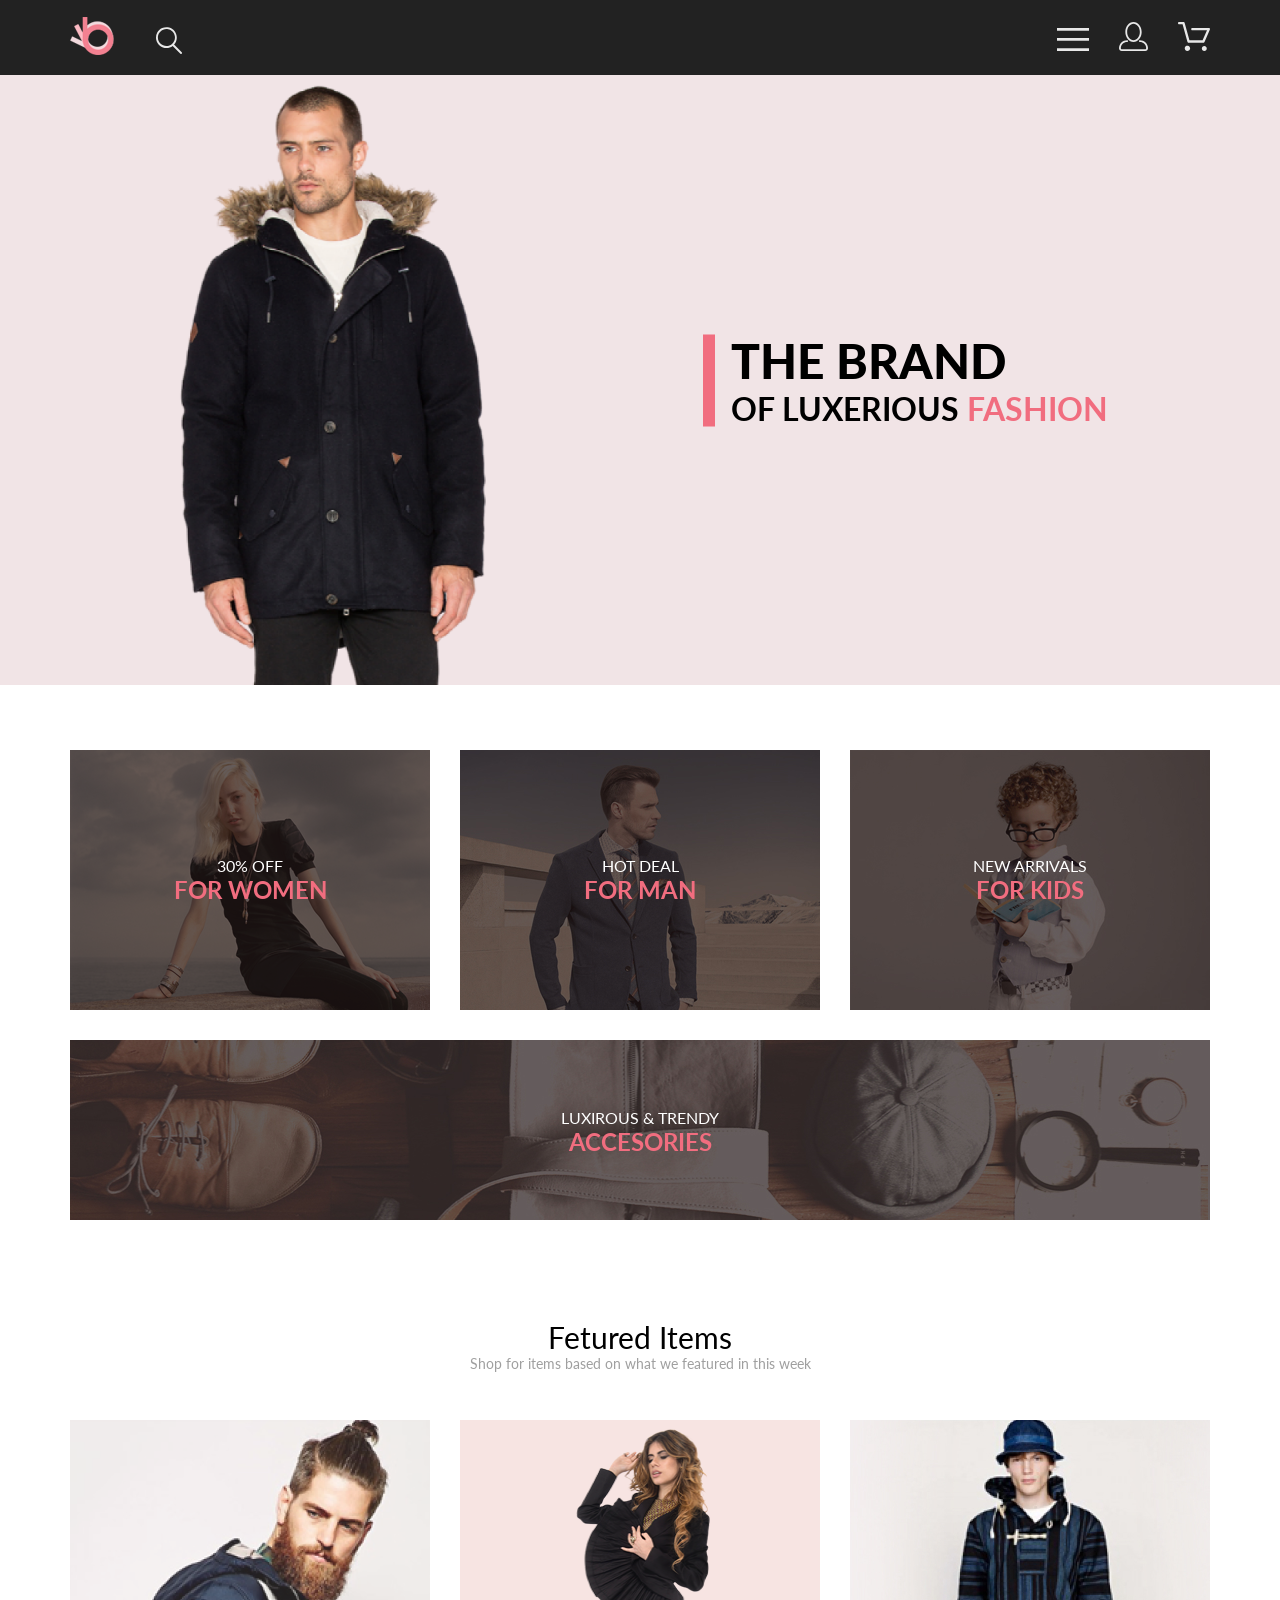
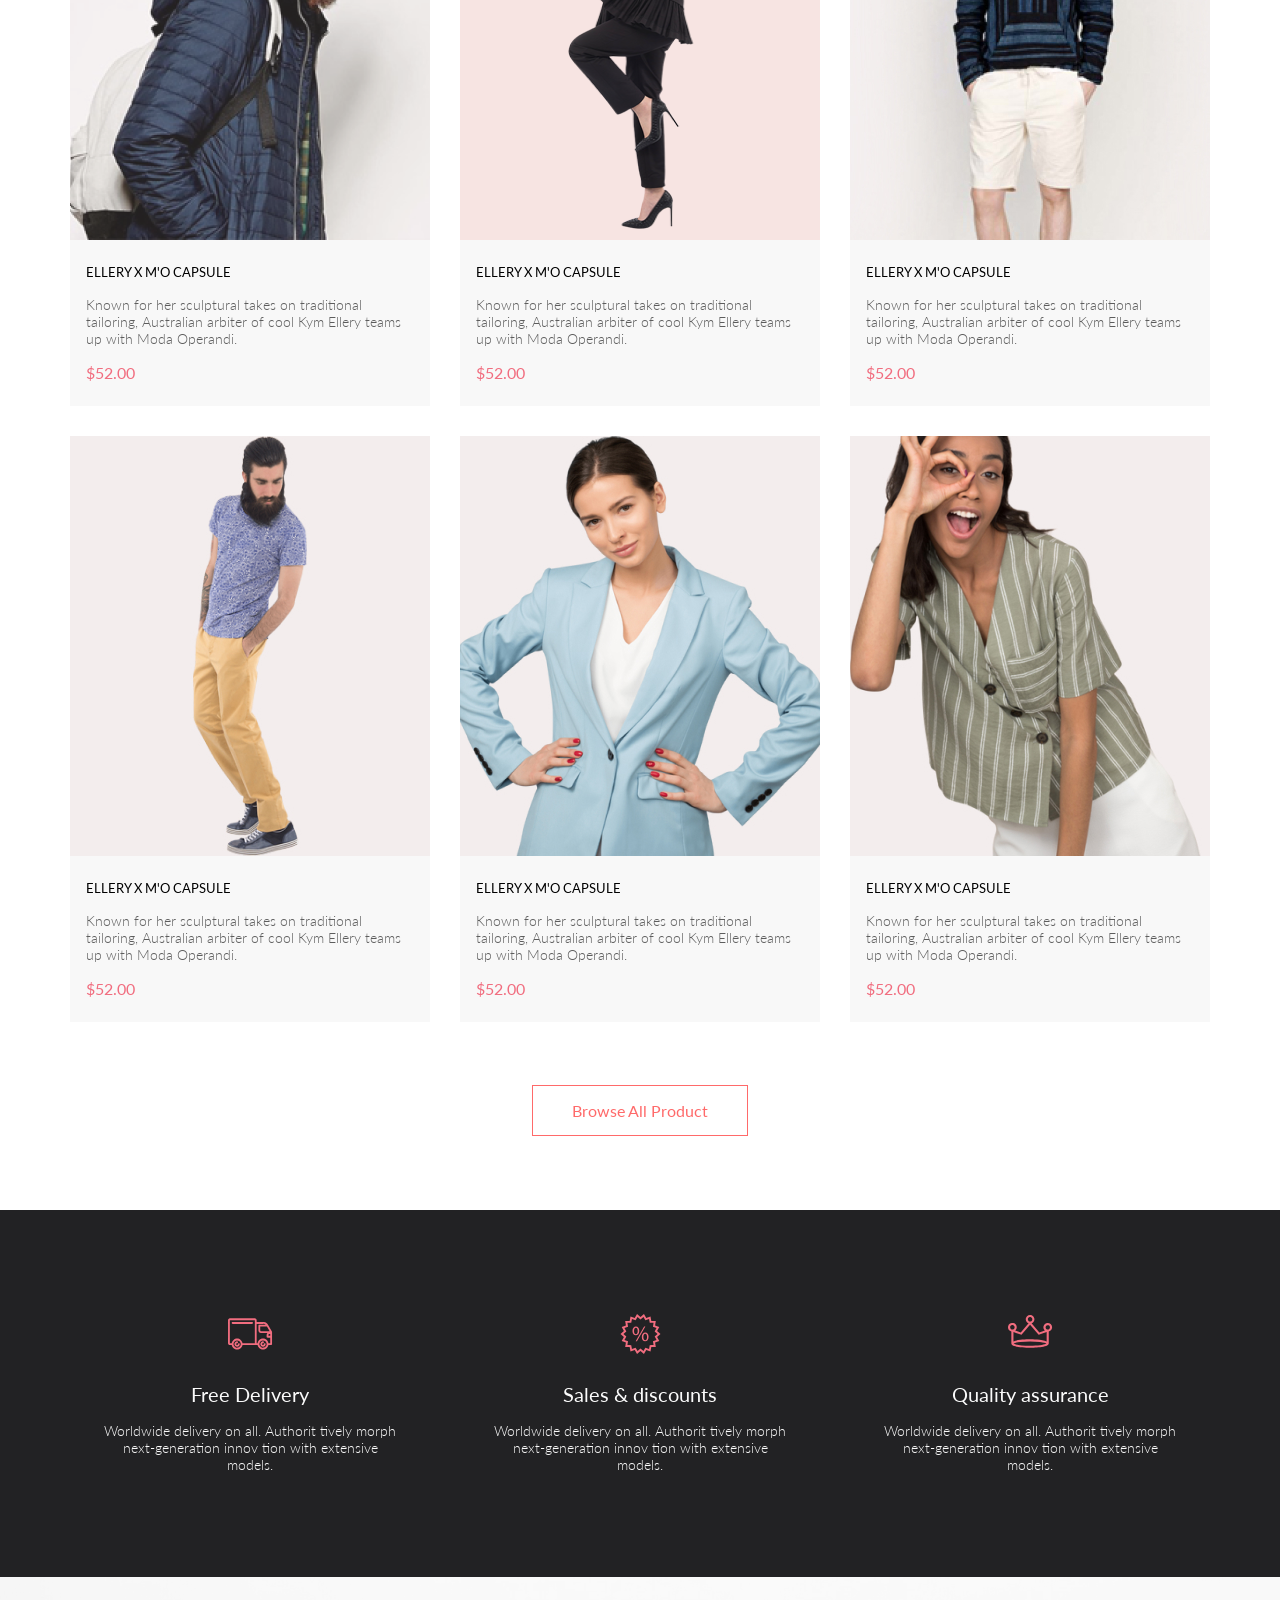
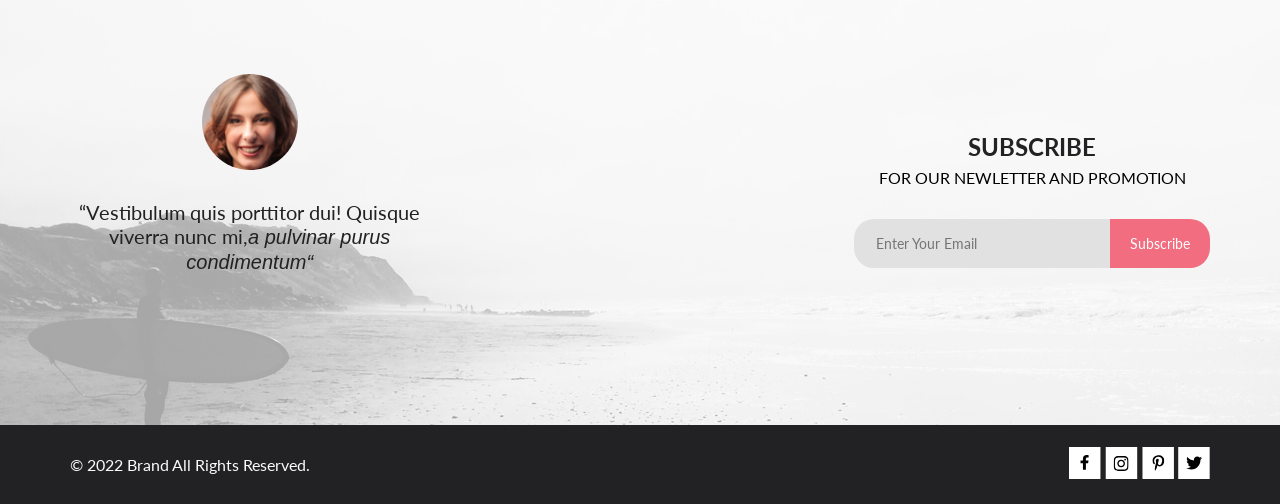
==== commit a33cc8a7: "Add files via upload" ====
--- a/index.html
+++ b/index.html
@@ -25,7 +25,7 @@
                     <a href="#"><img src="icons/search.svg" alt="Search"></a>
                 </div>
                 <nav class="right_menu">
-                    <a class="icons" href="#"><img src="icons/munu.svg" alt="menu"></a>
+                    <a class="menu" href="#"><img src="icons/munu.svg" alt="menu"></a>
                     <a class="icons" href="#"><img src="icons/login.svg" alt="login"></a>
                     <a class="icons" href="#"><img src="icons/shopping-cart.svg" alt="shopping-cart"></a>
                 </nav>
@@ -189,7 +189,6 @@
     <!-- ______________________________ -->
 
     <section class="why center">
-        <div class="why"></div>
         <div class="why_item">
             <div class="why-icon">
                 <svg class="why-icon" width="46" height="32" viewBox="0 0 46 32" fill="none"
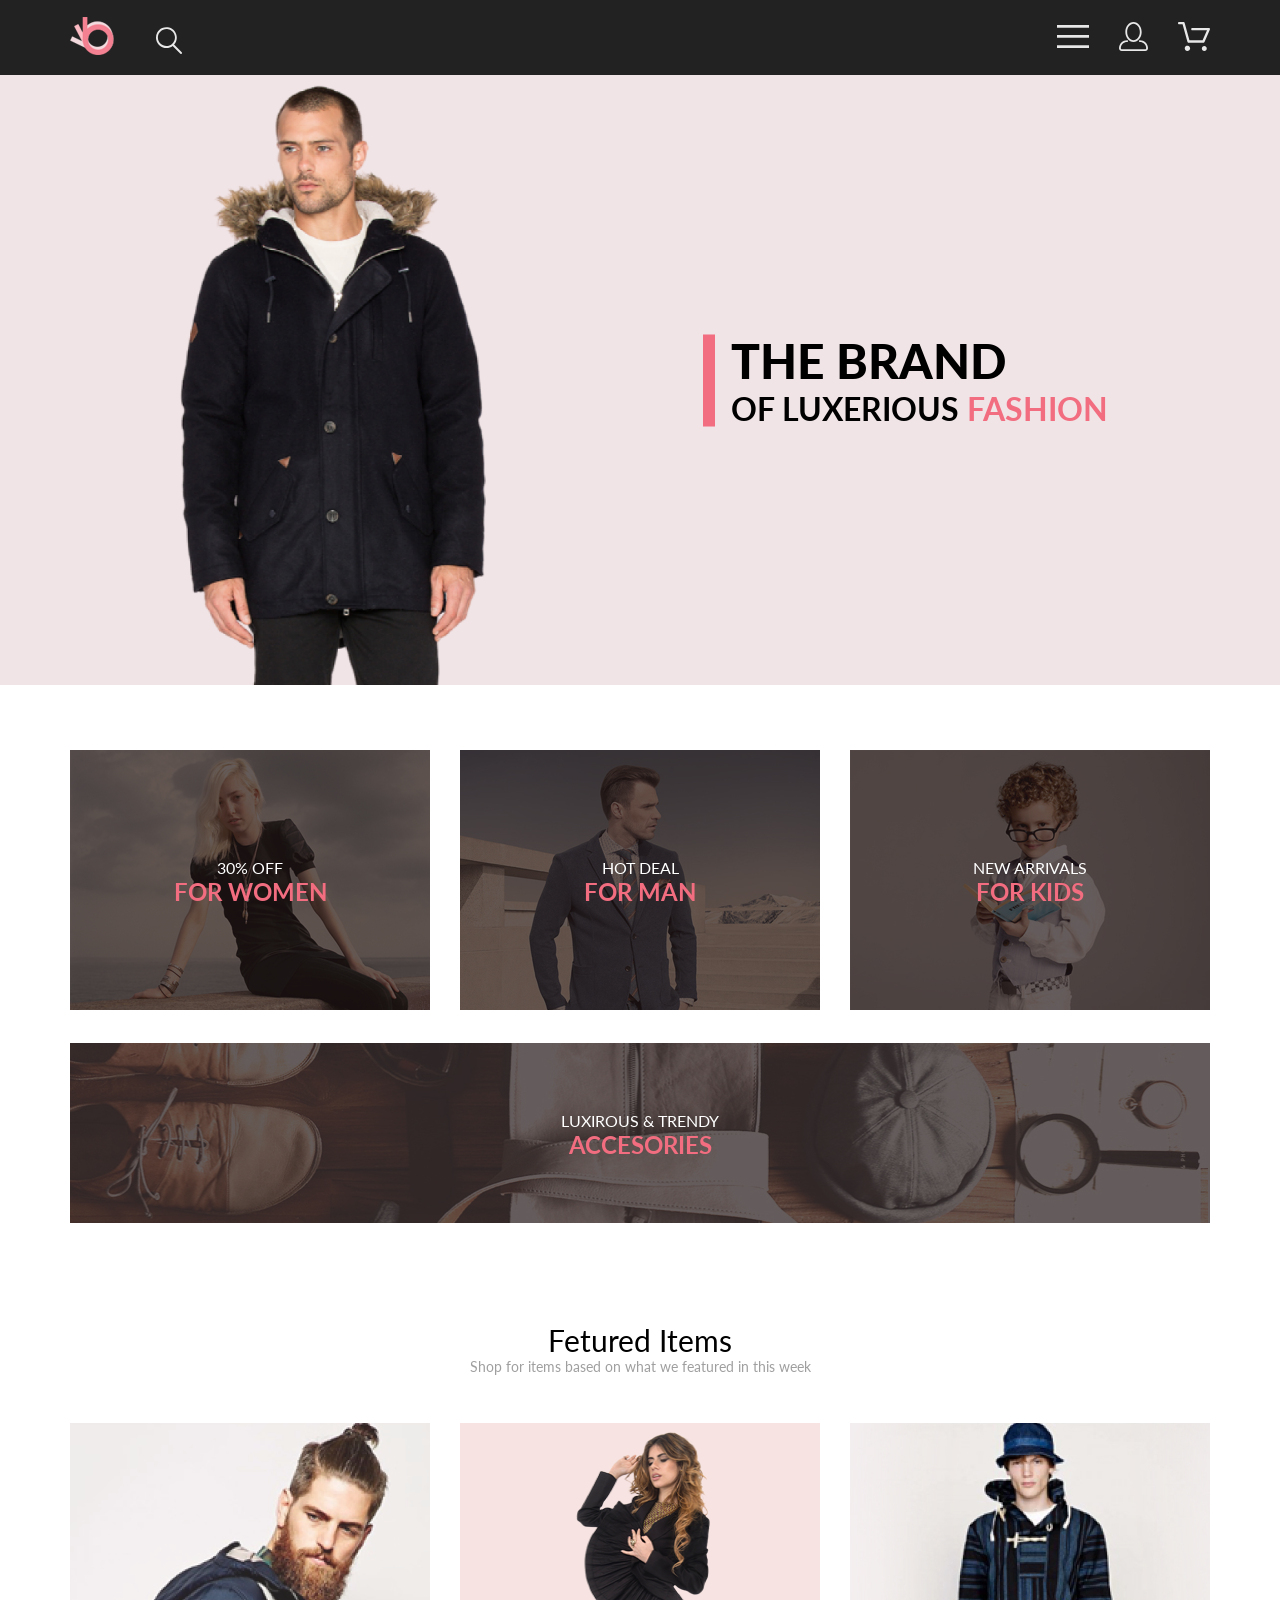
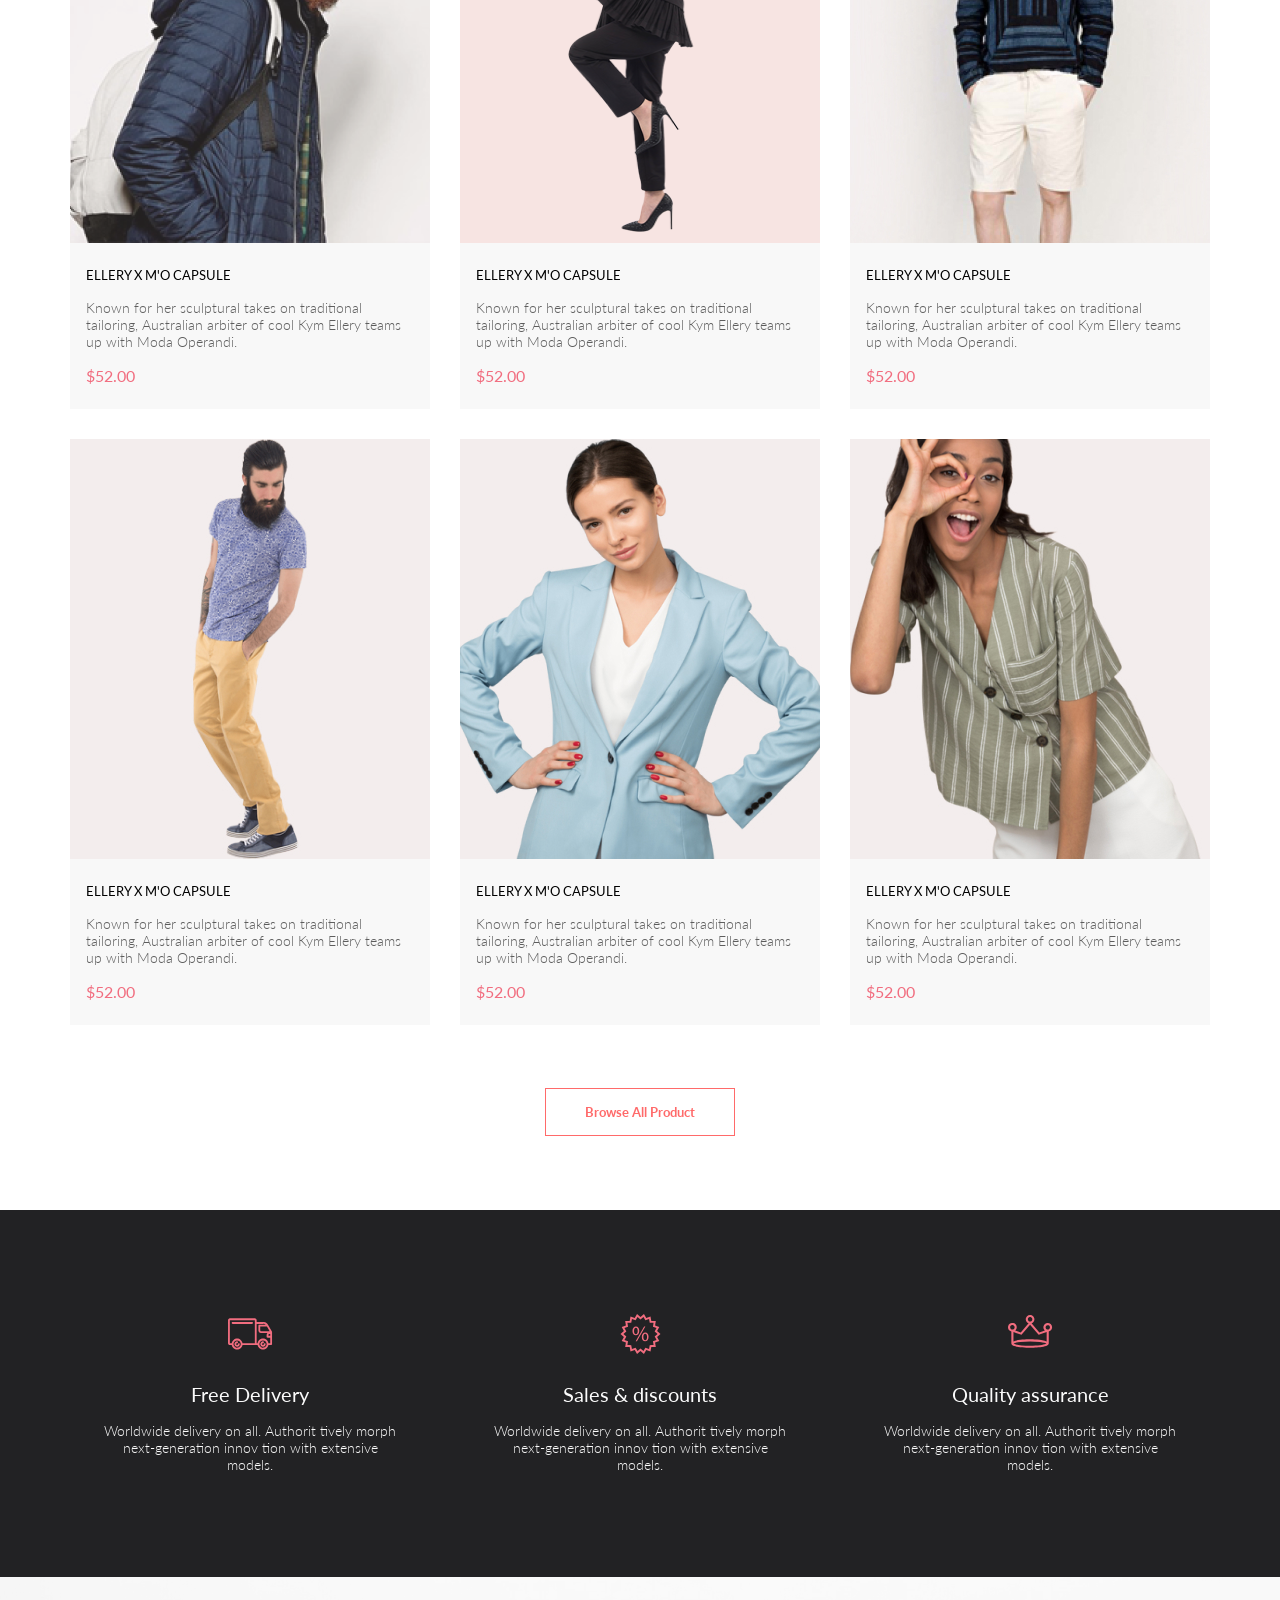
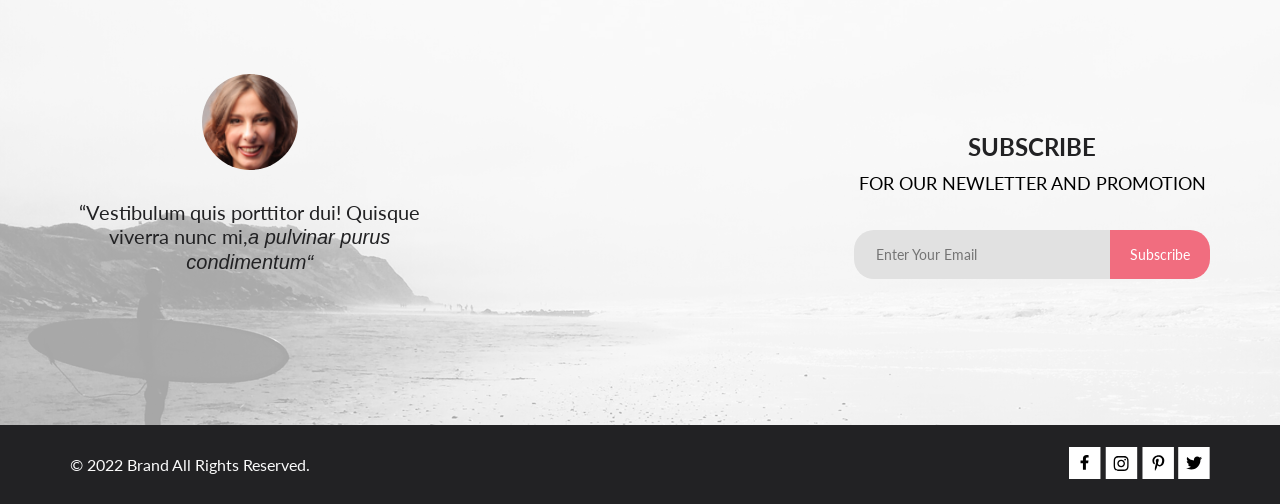
==== commit 51efd825: "Add files via upload" ====
--- a/index.html
+++ b/index.html
@@ -14,26 +14,73 @@
     <link rel="stylesheet" href="style.css">
 </head>
 
-<!-- --------------------------- -->
+
 
 <body>
     <header>
         <div class="title">
             <div class="title_menu center">
                 <div class="left_menu">
-                    <img src="icons/logo.png" alt="Logo"></a>
-                    <a href="#"><img src="icons/search.svg" alt="Search"></a>
-                </div>
+                    <a href="index.html"><img src="icons/logo.png" alt="Logo"></a>
+                    <a class="search-icon" href="#"><svg width="27" height="28" viewBox="0 0 27 28" fill="none"
+                            xmlns="http://www.w3.org/2000/svg">
+                            <path path class="menu-icon"
+                                d="M19.0589 17.6249C20.6705 15.8648 21.6275 13.6038 21.769 11.2215C21.9106 8.8392 21.2281 6.48075 19.8362 4.5422C18.4443 2.60365 16.4278 1.20306 14.1252 0.575643C11.8227 -0.0517774 9.37437 0.132183 7.19143 1.09663C5.0085 2.06108 3.22389 3.74727 2.1373 5.87205C1.05071 7.99682 0.728322 10.4308 1.22426 12.7652C1.72021 15.0996 3.00428 17.1922 4.86085 18.6917C6.71741 20.1912 9.0334 21.0063 11.4199 20.9999C13.6723 21.003 15.8638 20.269 17.6599 18.9099L25.4079 26.7169C25.4934 26.806 25.5958 26.8771 25.7091 26.926C25.8225 26.975 25.9444 27.0008 26.0679 27.0019C26.1916 27.0023 26.314 26.9772 26.4276 26.9282C26.5411 26.8792 26.6434 26.8072 26.7279 26.7169C26.9018 26.536 26.999 26.2949 26.999 26.0439C26.999 25.793 26.9018 25.5518 26.7279 25.3709L19.0589 17.6249ZM2.88589 10.4999C2.89873 8.81465 3.41021 7.17089 4.35586 5.77587C5.30151 4.38086 6.63899 3.29703 8.1997 2.66102C9.76042 2.02501 11.4745 1.86529 13.1258 2.202C14.7772 2.53871 16.2919 3.35678 17.479 4.55307C18.6661 5.74935 19.4725 7.27031 19.7965 8.92421C20.1204 10.5781 19.9475 12.2909 19.2995 13.8467C18.6515 15.4024 17.5574 16.7315 16.1551 17.6664C14.7529 18.6013 13.1052 19.1001 11.4199 19.0999C9.14843 19.0891 6.97409 18.1774 5.3741 16.5651C3.77412 14.9527 2.87924 12.7714 2.88589 10.4999Z"
+                                fill="#E8E8E8" />
+                        </svg>
+                    </a>
+                </div>
+
                 <nav class="right_menu">
-                    <a class="menu" href="#"><img src="icons/munu.svg" alt="menu"></a>
-                    <a class="icons" href="#"><img src="icons/login.svg" alt="login"></a>
-                    <a class="icons" href="#"><img src="icons/shopping-cart.svg" alt="shopping-cart"></a>
+                    <ul class="topmenu">
+                        <li><a class="menu" href="#"><svg width="32" height="23" viewBox="0 0 32 23" fill="none"
+                                    xmlns="http://www.w3.org/2000/svg">
+                                    <path class="menu-icon"
+                                        d="M0 23V20.31H32V23H0ZM0 12.76V10.07H32V12.76H0ZM0 2.69V0H32V2.69H0Z"
+                                        fill="#E8E8E8" />
+                                </svg>
+                            </a>
+                            <ul class="submenu">
+                                <li class="menu-main-title">MENU</li>
+                                <li class="menu-title">MAN</l>
+                                <li class="menu-links"><a href="">Accessories</a></li>
+                                <li class="menu-links"><a href="">Bags</a></li>
+                                <li class="menu-links"><a href="">Denim</a></li>
+                                <li class="menu-links"><a href="">T-Shirts</a></li>
+                                <h3 class="menu-title">WOMAN</h3>
+                                <li class="menu-links"><a href="">Accessories</a></li>
+                                <li class="menu-links"><a href="">Jackets & Coats</a></li>
+                                <li class="menu-links"><a href="">Polos</a></li>
+                                <li class="menu-links"><a href="">T-Shirts</a></li>
+                                <li class="menu-links"><a href="">Shirts</a></li>
+                                <li class="menu-title">KIDS</l>
+                                <li class="menu-links"><a href="">Accessories</a></li>
+                                <li class="menu-links"><a href="">Jackets & Coats</a></li>
+                                <li class="menu-links"><a href="">Polos</a></li>
+                                <li class="menu-links"><a href="">T-Shirts</a></li>
+                                <li class="menu-links"><a href="">Shirts</a></li>
+                                <li class="menu-links"><a href="">Bags</a></li>
+                            </ul>
+                        </li>
+                    </ul>
+                    <a class="icons" href="#"><svg width="29" height="29" viewBox="0 0 29 29" fill="none"
+                            xmlns="http://www.w3.org/2000/svg">
+                            <path class="menu-icon"
+                                d="M14.5 19.937C19 19.937 22.656 15.464 22.656 9.968C22.656 4.472 19 0 14.5 0C13.3631 0.0217413 12.2463 0.303398 11.2351 0.823397C10.2239 1.34339 9.34507 2.08794 8.66602 3C7.12663 4.99573 6.30819 7.45381 6.34399 9.974C6.34399 15.465 10 19.937 14.5 19.937ZM14.5 1.813C18 1.813 20.844 5.472 20.844 9.969C20.844 14.466 17.998 18.125 14.5 18.125C11.002 18.125 8.15603 14.465 8.15503 9.969C8.15403 5.473 11 1.813 14.5 1.813ZM20.844 18.125C20.6036 18.125 20.373 18.2205 20.203 18.3905C20.033 18.5605 19.9375 18.7911 19.9375 19.0315C19.9375 19.2719 20.033 19.5025 20.203 19.6725C20.373 19.8425 20.6036 19.938 20.844 19.938C22.526 19.9399 24.1386 20.6088 25.3279 21.7982C26.5172 22.9875 27.1861 24.6 27.188 26.282C27.1875 26.5221 27.0918 26.7523 26.922 26.9221C26.7522 27.0918 26.5221 27.1875 26.282 27.188H2.71997C2.47985 27.1875 2.24975 27.0918 2.07996 26.9221C1.91016 26.7523 1.81449 26.5221 1.81396 26.282C1.81608 24.6001 2.48517 22.9877 3.67444 21.7985C4.86371 20.6092 6.47608 19.9401 8.15796 19.938C8.39824 19.938 8.62868 19.8425 8.79858 19.6726C8.96849 19.5027 9.06396 19.2723 9.06396 19.032C9.06396 18.7917 8.96849 18.5613 8.79858 18.3914C8.62868 18.2215 8.39824 18.126 8.15796 18.126C5.99541 18.1279 3.92201 18.9875 2.39258 20.5164C0.863144 22.0453 0.00264777 24.1185 0 26.281C0.000794067 27.0019 0.287502 27.693 0.797241 28.2027C1.30698 28.7125 1.99811 28.9992 2.71899 29H26.282C27.0027 28.9989 27.6936 28.7121 28.2031 28.2024C28.7126 27.6927 28.9992 27.0017 29 26.281C28.9974 24.1187 28.1372 22.0457 26.6083 20.5168C25.0793 18.9878 23.0063 18.1276 20.844 18.125Z"
+                                fill="#E8E8E8" />
+                        </svg>
+                    </a>
+                    <a class="icons" href="#"><svg width="32" height="29" viewBox="0 0 32 29" fill="none"
+                            xmlns="http://www.w3.org/2000/svg">
+                            <path class="menu-icon"
+                                d="M26.1998 29C25.5521 28.9738 24.9404 28.6948 24.4961 28.2227C24.0518 27.7506 23.8103 27.1232 23.8234 26.475C23.8365 25.8269 24.1032 25.2097 24.5662 24.7559C25.0292 24.3022 25.6516 24.048 26.2999 24.048C26.9482 24.048 27.5706 24.3022 28.0336 24.7559C28.4966 25.2097 28.7633 25.8269 28.7764 26.475C28.7895 27.1232 28.5479 27.7506 28.1036 28.2227C27.6593 28.6948 27.0477 28.9738 26.3999 29H26.1998ZM6.75183 26.32C6.75183 25.79 6.90901 25.2718 7.20349 24.8311C7.49797 24.3904 7.91654 24.0469 8.40625 23.844C8.89596 23.6412 9.43484 23.5881 9.95471 23.6915C10.4746 23.7949 10.9521 24.0502 11.3269 24.425C11.7017 24.7998 11.957 25.2773 12.0604 25.7972C12.1638 26.317 12.1107 26.8559 11.9078 27.3456C11.705 27.8353 11.3615 28.2539 10.9208 28.5483C10.4801 28.8428 9.96194 29 9.43188 29C9.07977 29.0003 8.73102 28.9311 8.40564 28.7966C8.08026 28.662 7.7846 28.4646 7.53552 28.2158C7.28645 27.9669 7.08891 27.6713 6.9541 27.3461C6.81929 27.0208 6.74988 26.6721 6.74988 26.32H6.75183ZM10.5519 20.686C10.2924 20.6868 10.0398 20.6024 9.83301 20.4457C9.62617 20.2891 9.47648 20.0689 9.40686 19.819L4.57385 2.36401H1.18091C0.867422 2.36401 0.566761 2.23947 0.345093 2.01781C0.123425 1.79614 -0.00109863 1.49549 -0.00109863 1.18201C-0.00109863 0.868519 0.123425 0.567873 0.345093 0.346205C0.566761 0.124537 0.867422 5.81268e-06 1.18091 5.81268e-06H5.46191C5.7214 -0.00080736 5.97394 0.0837201 6.18066 0.240568C6.38739 0.397416 6.53674 0.617884 6.60583 0.868006L11.4388 18.323H24.6168L28.9999 8.27501H14.3999C14.2417 8.27961 14.0843 8.25242 13.9368 8.19507C13.7893 8.13771 13.6548 8.05134 13.5413 7.94108C13.4277 7.83082 13.3375 7.69891 13.2759 7.55315C13.2143 7.40739 13.1825 7.25075 13.1825 7.0925C13.1825 6.93426 13.2143 6.77762 13.2759 6.63186C13.3375 6.4861 13.4277 6.35419 13.5413 6.24393C13.6548 6.13367 13.7893 6.0473 13.9368 5.98994C14.0843 5.93259 14.2417 5.90541 14.3999 5.91001H30.8129C31.0086 5.90996 31.2011 5.95866 31.3733 6.05172C31.5454 6.14478 31.6917 6.27926 31.7988 6.44301C31.9067 6.60729 31.9723 6.79569 31.9897 6.99145C32.0072 7.18721 31.976 7.38424 31.8989 7.565L26.4939 19.977C26.4015 20.1876 26.2499 20.3668 26.0574 20.4927C25.8649 20.6186 25.6399 20.6858 25.4099 20.686H10.5519Z"
+                                fill="#E8E8E8" />
+                        </svg>
+                    </a>
                 </nav>
             </div>
         </div>
     </header>
-
-    <!---------------------------------------->
 
     <main>
         <section class="brand center_top">
@@ -45,53 +92,52 @@
                     <img class="red_line" src="img/red_block.svg" alt="Red Line">
                 </div>
                 <div class="brand_info">
-                    <p class="main_text">THE BRAND
-                    <p class="bottom_text">OF LUXERIOUS<span class="text_red"> FASHION</span></p>
-                    </p>
+                    <h2 class="main_text">THE BRAND</h2>
+                    <h2 class="bottom_text">OF LUXERIOUS<span class="text_red"> FASHION</span></h2>
                 </div>
             </div>
         </section>
     </main>
 
-    <!-- ------------------------------------------ -->
 
     <section class="category center">
         <div class="choice">
             <div class="choice_items">
-                <img class="choice_pic" src="img/forwoman.png" alt="For women">
+                <a class="choice_pic" href="#"><img src="img/forwoman.png" alt="For women"></a>
                 <div class="text_upper">
                     <p class="choice_offer">30% OFF</p>
-                    <p class="offer_red">FOR WOMEN</p>
+                    <h4 class="offer_red">FOR WOMEN</h4>
                 </div>
             </div>
             <div class="choice_items">
-                <img class="choice_pic" src="img/forman.jpg" alt="For man">
+                <a class="choice_pic" href="#"><img src="img/forman.jpg" alt="For man"></a>
                 <div class="text_upper">
                     <p class="choice_offer">HOT DEAL</p>
-                    <p class="offer_red">FOR MAN</p>
+                    <h4 class="offer_red">FOR MAN</h4>
                 </div>
             </div>
             <div class="choice_items">
-                <img class="choice_pic" src="img/forkids.jpg" alt="For kids">
+                <a class="choice_pic" href=""><img src="img/forkids.jpg" alt="For kids"></a>
                 <div class="text_upper">
                     <p class="choice_offer">NEW ARRIVALS</p>
-                    <p class="offer_red">FOR KIDS</p>
+                    <h4 class="offer_red">FOR KIDS</h4>
                 </div>
             </div>
             <div class="choice_items big">
-                <picture class="test_big">
-                    <source srcset="img/accesories.jpg" media="(min-width: 768px)">
-                    <img src="img/accesories-phone.jpg" alt="accesories">
-                </picture>
+                <a class="test_big" href="#">
+                    <picture>
+                        <source srcset="img/accesories.jpg" media="(min-width: 768px)">
+                        <img src="img/accesories-phone.jpg" alt="accesories">
+                    </picture>
+                </a>
                 <div class="text_upper_big">
                     <p class="choice_offer">LUXIROUS & TRENDY</p>
-                    <p class="offer_red">ACCESORIES</p>
-                </div>
-            </div>
-        </div>
-    </section>
-
-    <!-- -------------------------------- -->
+                    <h4 class="offer_red">ACCESORIES</h4>
+                </div>
+            </div>
+        </div>
+    </section>
+
 
     <section class="goods">
         <div class="goods_title">
@@ -103,90 +149,92 @@
     <section class="goods_section">
         <div class="section_bottom center">
             <div class="items_up">
-                <a class="items_scr" href="#" style="background-image: url(img/try.png)" alt="ELLERY X M'O CAPSULE">
-                    <img class="buy" src="icons/Add to cart.png" alt="Add_card"></a>
-                <div class="items_about">
-                    <p class="items_name">ELLERY X M'O CAPSULE</p>
-                    <p class="items_description">Known for her sculptural takes on traditional tailoring, Australian
-                        arbiter
-                        of
-                        cool Kym Ellery teams up with Moda Operandi.</p>
-                    <p class="items_price">$52.00</p>
-                </div>
-
-            </div>
-            <div class="items_up">
-                <a class="items_scr" href="#" style="background-image: url(img/bottom2.png)" alt="ELLERY X M'O CAPSULE">
-                    <img class="buy" src="icons/Add to cart.png" alt="Add_card"></a>
-                <div class="items_about">
-                    <p class="items_name">ELLERY X M'O CAPSULE</p>
-                    <p class="items_description">Known for her sculptural takes on traditional tailoring, Australian
-                        arbiter
-                        of
-                        cool Kym Ellery teams up with Moda Operandi.</p>
-                    <p class="items_price">$52.00</p>
-                </div>
-            </div>
-            <div class="items_up">
-                <a class="items_scr" href="#" style="background-image: url(img/bottom3.jpg)" alt="ELLERY X M'O CAPSULE">
-                    <img class="buy" src="icons/Add to cart.png" alt="Add_card"></a>
-                <div class="items_about">
-                    <p class="items_name">ELLERY X M'O CAPSULE</p>
-                    <p class="items_description">Known for her sculptural takes on traditional tailoring, Australian
-                        arbiter
-                        of
-                        cool Kym Ellery teams up with Moda Operandi.</p>
-                    <p class="items_price">$52.00</p>
-                </div>
-            </div>
-            <div class="items_up">
-                <a class="items_scr" href="#" style="background-image: url(img/bottom4.jpg)" alt="ELLERY X M'O CAPSULE">
-                    <img class="buy" src="icons/Add to cart.png" alt="Add_card"></a>
-                <div class="items_about">
-                    <p class="items_name">ELLERY X M'O CAPSULE</p>
-                    <p class="items_description">Known for her sculptural takes on traditional tailoring, Australian
-                        arbiter
-                        of
-                        cool Kym Ellery teams up with Moda Operandi.</p>
-                    <p class="items_price">$52.00</p>
-                </div>
-            </div>
-            <div class="items_up">
-                <a class="items_scr" href="#" style="background-image: url(img/bottom5.jpg)" alt="ELLERY X M'O CAPSULE">
-                    <img class="buy" src="icons/Add to cart.png" alt="Add_card"></a>
-                <div class="items_about">
-                    <p class="items_name">ELLERY X M'O CAPSULE</p>
-                    <p class="items_description">Known for her sculptural takes on traditional tailoring, Australian
-                        arbiter
-                        of
-                        cool Kym Ellery teams up with Moda Operandi.</p>
-                    <p class="items_price">$52.00</p>
-                </div>
-            </div>
-            <div class="items_up">
-                <a class="items_scr" href="#" style="background-image: url(img/bottom6.jpg)" alt="ELLERY X M'O CAPSULE">
-                    <img class="buy" src="icons/Add to cart.png" alt="Add_card"></a>
-                <div class="items_about">
-                    <p class="items_name">ELLERY X M'O CAPSULE</p>
-                    <p class="items_description">Known for her sculptural takes on traditional tailoring, Australian
-                        arbiter
-                        of
-                        cool Kym Ellery teams up with Moda Operandi.</p>
-                    <p class="items_price">$52.00</p>
-                </div>
-            </div>
-        </div>
-    </section>
-
-    <!-- ----------------------- -->
+                <a class="items_scr" href="#" style="background-image: url(img/try.png)">
+                    <img class="buy" src="icons/Addtocart.png" alt="Add card"></a>
+                <div class="items_about">
+                    <p class="items_name">ELLERY X M'O CAPSULE</p>
+                    <p class="items_description">Known for her sculptural takes on traditional tailoring, Australian
+                        arbiter
+                        of
+                        cool Kym Ellery teams up with Moda Operandi.</p>
+                    <p class="items_price">$52.00</p>
+                </div>
+
+            </div>
+            <div class="items_up">
+                <a class="items_scr" href="#" style="background-image: url(img/bottom2.png)">
+                    <img class="buy" src="icons/Addtocart.png" alt="Add card"></a>
+                <div class="items_about">
+                    <p class="items_name">ELLERY X M'O CAPSULE</p>
+                    <p class="items_description">Known for her sculptural takes on traditional tailoring, Australian
+                        arbiter
+                        of
+                        cool Kym Ellery teams up with Moda Operandi.</p>
+                    <p class="items_price">$52.00</p>
+                </div>
+            </div>
+            <div class="items_up">
+                <a class="items_scr" href="#" style="background-image: url(img/bottom3.jpg)">
+                    <img class="buy" src="icons/Addtocart.png" alt="Add card"></a>
+                <div class="items_about">
+                    <h4 class="items_name">ELLERY X M'O CAPSULE</h4>
+                    <p class="items_description">Known for her sculptural takes on traditional tailoring, Australian
+                        arbiter
+                        of
+                        cool Kym Ellery teams up with Moda Operandi.</p>
+                    <p class="items_price">$52.00</p>
+                </div>
+            </div>
+            <div class="items_up">
+                <a class="items_scr" href="#" style="background-image: url(img/bottom4.jpg)">
+                    <img class="buy" src="icons/Addtocart.png" alt="Add card"></a>
+                <div class="items_about">
+                    <p class="items_name">ELLERY X M'O CAPSULE</p>
+                    <p class="items_description">Known for her sculptural takes on traditional tailoring, Australian
+                        arbiter
+                        of
+                        cool Kym Ellery teams up with Moda Operandi.</p>
+                    <p class="items_price">$52.00</p>
+                </div>
+            </div>
+            <div class="items_up">
+                <a class="items_scr" href="#" style="background-image: url(img/bottom5.jpg)">
+                    <img class="buy" src="icons/Addtocart.png" alt="Add card"></a>
+                <div class="items_about">
+                    <p class="items_name">ELLERY X M'O CAPSULE</p>
+                    <p class="items_description">Known for her sculptural takes on traditional tailoring, Australian
+                        arbiter
+                        of
+                        cool Kym Ellery teams up with Moda Operandi.</p>
+                    <p class="items_price">$52.00</p>
+                </div>
+            </div>
+            <div class="items_up">
+                <a class="items_scr" href="#" style="background-image: url(img/bottom6.jpg)">
+                    <img class="buy" src="icons/Addtocart.png" alt="Add_card"></a>
+                <div class="items_about">
+                    <p class="items_name">ELLERY X M'O CAPSULE</p>
+                    <p class="items_description">Known for her sculptural takes on traditional tailoring, Australian
+                        arbiter
+                        of
+                        cool Kym Ellery teams up with Moda Operandi.</p>
+                    <p class="items_price">$52.00</p>
+                </div>
+            </div>
+        </div>
+    </section>
+
+
 
     <section class="browse">
         <div class="browse_body">
-            <a href="#" class="browse_text">Browse All Product</a>
-        </div>
-    </section>
-
-    <!-- ______________________________ -->
+            <a href="#">
+                <h5 class="browse_text">Browse All Product</h5>
+            </a>
+        </div>
+    </section>
+
+
 
     <section class="why center">
         <div class="why_item">
@@ -226,30 +274,29 @@
                 </svg>
             </div>
             <h3 class="why-title">Quality assurance</h3>
-            <p class="why-text">Worldwide delivery on all. Authorit tively morph next-generation innov tion with
-                extensive models.</p>
-        </div>
-        </div>
-    </section>
-
-    <!-- __________________________________________ -->
-
-    <section class="register ">
+            <h4 class="why-text">Worldwide delivery on all. Authorit tively morph next-generation innov tion with
+                extensive models.</h4>
+        </div>
+    </section>
+
+
+
+    <section class="register">
         <div class="register_block center">
             <div class="register-info">
                 <img class="register-img" src="img/Intersect.svg" alt="user photo">
-                <p class="register-text">“Vestibulum quis porttitor dui! Quisque viverra nunc mi,<span
+                <h5 class="register-text">“Vestibulum quis porttitor dui! Quisque viverra nunc mi,<span
                         class="register-text-italic">a
                         pulvinar purus
-                        condimentum“</span></p>
+                        condimentum“</span></h5>
             </div>
 
 
             <div class="register-form">
-                <p class="register-title"><span class="title-bold">SUBSCRIBE<br></span>
-                    FOR OUR NEWLETTER AND PROMOTION</p>
+                <h2 class="register-title"><span class="title-bold">SUBSCRIBE<br></span>
+                    FOR OUR NEWLETTER AND PROMOTION</h2>
                 <form class="input-form-inputs">
-                    <input class="input-form" type="text" placeholder="Enter Your Email">
+                    <input class="input-form" id="reg-form-input" type="text" placeholder="Enter Your Email">
                     <button class="input-button">Subscribe</button>
                 </form>
             </div>
@@ -260,10 +307,59 @@
         <div class="footer-items center">
             <p class="rights">© 2022 Brand All Rights Reserved.</p>
             <div class="footer-logos">
-                <a href="#" class="logo"><img src="icons/facebook.svg" alt="facebook"></a>
-                <a href="#" class="logo"><img src="icons/instagram.svg" alt="instagram"></a>
-                <a href="#" class="logo"><img src="icons/printerest.svg" alt="printerest"></a>
-                <a href="#" class="logo"><img src="icons/twitter.svg" alt="twitter"></a>
+                <a href="#" class="logo"><svg width="32" height="32" viewBox="0 0 32 32" fill="black"
+                        xmlns="http://www.w3.org/2000/svg">
+                        <path class="layer-one" d="M31.4506 0H0V32H31.4506V0Z" fill="white" />
+                        <path
+                            d="M19.0883 16.28L19.5068 13.616H16.8901V11.8873C16.8901 11.1585 17.2557 10.4481 18.4276 10.4481H19.6171V8.17997C19.6171 8.17997 18.5376 8 17.5055 8C15.3506 8 13.9421 9.27593 13.9421 11.5857V13.616H11.5468V16.28H13.9421V22.72H16.8901V16.28H19.0883Z"
+                            fill="black" />
+                    </svg>
+                </a>
+                <a href="#" class="logo"><svg width="33" height="32" viewBox="0 0 33 32" fill="none"
+                        xmlns="http://www.w3.org/2000/svg">
+                        <path class="layer-one" d="M32.1883 0H0.737671V32H32.1883V0Z" fill="white" />
+                        <g clip-path="url(#clip0_190_1194)">
+                            <path
+                                d="M16.1368 12.6816C14.0216 12.6816 12.3155 14.3849 12.3155 16.4967C12.3155 18.6084 14.0216 20.3117 16.1368 20.3117C18.2519 20.3117 19.958 18.6084 19.958 16.4967C19.958 14.3849 18.2519 12.6816 16.1368 12.6816ZM16.1368 18.9769C14.7699 18.9769 13.6525 17.8646 13.6525 16.4967C13.6525 15.1287 14.7666 14.0164 16.1368 14.0164C17.507 14.0164 18.6211 15.1287 18.6211 16.4967C18.6211 17.8646 17.5036 18.9769 16.1368 18.9769ZM21.0056 12.5256C21.0056 13.0203 20.6065 13.4154 20.1143 13.4154C19.6188 13.4154 19.223 13.017 19.223 12.5256C19.223 12.0342 19.6221 11.6357 20.1143 11.6357C20.6065 11.6357 21.0056 12.0342 21.0056 12.5256ZM23.5364 13.4287C23.4799 12.2367 23.2072 11.1808 22.3325 10.3109C21.4612 9.441 20.4036 9.16873 19.2097 9.10897C17.9792 9.03924 14.291 9.03924 13.0605 9.10897C11.8699 9.16541 10.8123 9.43768 9.93768 10.3076C9.06302 11.1775 8.79364 12.2334 8.73378 13.4254C8.66394 14.6539 8.66394 18.3361 8.73378 19.5646C8.79031 20.7566 9.06302 21.8125 9.93768 22.6824C10.8123 23.5523 11.8666 23.8246 13.0605 23.8844C14.291 23.9541 17.9792 23.9541 19.2097 23.8844C20.4036 23.8279 21.4612 23.5556 22.3325 22.6824C23.2039 21.8125 23.4766 20.7566 23.5364 19.5646C23.6063 18.3361 23.6063 14.6572 23.5364 13.4287ZM21.9468 20.8828C21.6874 21.5336 21.1852 22.0349 20.53 22.2972C19.5489 22.6857 17.2209 22.5961 16.1368 22.5961C15.0526 22.5961 12.7213 22.6824 11.7435 22.2972C11.0917 22.0383 10.5895 21.5369 10.3268 20.8828C9.93768 19.9033 10.0275 17.5791 10.0275 16.4967C10.0275 15.4142 9.941 13.0867 10.3268 12.1105C10.5862 11.4597 11.0884 10.9584 11.7435 10.6961C12.7246 10.3076 15.0526 10.3972 16.1368 10.3972C17.2209 10.3972 19.5523 10.3109 20.53 10.6961C21.1818 10.9551 21.684 11.4564 21.9468 12.1105C22.3359 13.09 22.2461 15.4142 22.2461 16.4967C22.2461 17.5791 22.3359 19.9066 21.9468 20.8828Z"
+                                fill="black" />
+                        </g>
+                        <defs>
+                            <clipPath>
+                                <rect width="14.8991" height="17" fill="white" transform="translate(8.68396 8)" />
+                            </clipPath>
+                        </defs>
+                    </svg>
+                </a>
+                <a href="#" class="logo"><svg width="32" height="32" viewBox="0 0 32 32" fill="none"
+                        xmlns="http://www.w3.org/2000/svg">
+                        <path class="layer-one" d="M31.9259 0H0.475342V32H31.9259V0Z" fill="white" />
+                        <g clip-path="url(#clip0_190_1194)">
+                            <path
+                                d="M16.7402 8.20312C13.5555 8.20312 10.4081 10.3406 10.4081 13.8C10.4081 16 11.6373 17.25 12.3822 17.25C12.6895 17.25 12.8664 16.3875 12.8664 16.1438C12.8664 15.8531 12.1308 15.2344 12.1308 14.025C12.1308 11.5125 14.0304 9.73125 16.4888 9.73125C18.6026 9.73125 20.167 10.9406 20.167 13.1625C20.167 14.8219 19.5058 17.9344 17.3641 17.9344C16.5912 17.9344 15.9301 17.3719 15.9301 16.5656C15.9301 15.3844 16.7495 14.2406 16.7495 13.0219C16.7495 10.9531 13.8349 11.3281 13.8349 13.8281C13.8349 14.3531 13.9001 14.9344 14.1329 15.4125C13.7045 17.2688 12.8292 20.0344 12.8292 21.9469C12.8292 22.5375 12.913 23.1188 12.9689 23.7094C13.0744 23.8281 13.0216 23.8156 13.183 23.7563C14.7474 21.6 14.6916 21.1781 15.3993 18.3562C15.7811 19.0875 16.7681 19.4812 17.5503 19.4812C20.8468 19.4812 22.3274 16.2469 22.3274 13.3313C22.3274 10.2281 19.6641 8.20312 16.7402 8.20312Z"
+                                fill="black" />
+                        </g>
+                        <defs>
+                            <clipPath>
+                                <rect width="11.9193" height="16" fill="white" transform="translate(10.4081 8)" />
+                            </clipPath>
+                        </defs>
+                    </svg>
+                </a>
+                <a href="#" class="logo"><svg width="32" height="32" viewBox="0 0 32 32" fill="none"
+                        xmlns="http://www.w3.org/2000/svg">
+                        <path class="layer-one" d="M31.6636 0H0.213013V32H31.6636V0Z" fill="white" />
+                        <g clip-path="url(#clip0_190_1194)">
+                            <path
+                                d="M22.4181 12.7411C22.4281 12.8832 22.4281 13.0253 22.4281 13.1675C22.4281 17.5025 19.1509 22.4974 13.161 22.4974C11.3156 22.4974 9.60132 21.9593 8.1593 21.0253C8.42149 21.0558 8.67357 21.0659 8.94585 21.0659C10.4685 21.0659 11.8702 20.5482 12.9895 19.6649C11.5576 19.6345 10.3576 18.6903 9.94415 17.3908C10.1458 17.4213 10.3475 17.4416 10.5593 17.4416C10.8517 17.4416 11.1442 17.4009 11.4164 17.3299C9.92401 17.0253 8.80465 15.7055 8.80465 14.1116V14.071C9.23825 14.3147 9.74249 14.467 10.2769 14.4873C9.39959 13.8984 8.82483 12.8933 8.82483 11.7563C8.82483 11.1472 8.98614 10.5888 9.26851 10.1015C10.8719 12.0913 13.282 13.3908 15.9844 13.5329C15.934 13.2893 15.9038 13.0355 15.9038 12.7817C15.9038 10.9746 17.3559 9.5025 19.1609 9.5025C20.0987 9.5025 20.9457 9.89844 21.5407 10.538C22.2768 10.3959 22.9827 10.1218 23.6079 9.74616C23.3659 10.5076 22.8516 11.1472 22.176 11.5533C22.8315 11.4822 23.4668 11.2994 24.0516 11.0457C23.608 11.6954 23.0533 12.274 22.4181 12.7411Z"
+                                fill="black" />
+                        </g>
+                        <defs>
+                            <clipPath>
+                                <rect width="15.8924" height="16" fill="white" transform="translate(8.1593 8)" />
+                            </clipPath>
+                        </defs>
+                    </svg>
+                </a>
             </div>
         </div>
     </footer>
--- a/style.css
+++ b/style.css
@@ -1,32 +1,3 @@
- @-webkit-keyframes scale-in-center {
-    0% {
-      -webkit-transform: scale(0);
-              transform: scale(0);
-      opacity: 1;
-    }
-    100% {
-      -webkit-transform: scale(1);
-              transform: scale(1);
-      opacity: 1;
-    }
-  }
-  @keyframes scale-in-center {
-    0% {
-      -webkit-transform: scale(0);
-              transform: scale(0);
-      opacity: 1;
-    }
-    100% {
-      -webkit-transform: scale(1);
-              transform: scale(1);
-      opacity: 1;
-    }
-  }
-  
-
-
-
-
 * {
     margin: 0;
     padding: 0;
@@ -35,6 +6,10 @@
     font-family: 'Lato', sans-serif;
 }
 
+html {
+  scroll-behavior: smooth;  
+}
+
 img {
     max-width: 100%;
 }
@@ -80,9 +55,70 @@
 .right_menu {
     display: flex;
     gap: 30px;
-    align-items: baseline;
-}
-
+    align-items: center;
+}
+
+
+/* -------menu-------------- */
+ 
+nav ul {
+   list-style: none;
+}
+    
+.submenu {
+    background: white;
+    list-style-type: none;
+    position: absolute;
+    right: 0px;
+    width: 232px;
+    margin-top: 21px;
+    z-index: 1;
+    padding: 32px;
+    transform: scaleY(0);
+    transform-origin: 0 0;
+    transition: .5s ease-in-out;
+    box-shadow: 0 0 30px rgba(0,0,0,.2);
+}
+  
+.menu-main-title {
+    font-size: 14px;
+    font-weight: 700;
+    padding-bottom: 4px;
+}
+  
+ .menu-title {
+    color: #F16D7F;
+    font-size: 14px;
+    font-weight: 400;
+    padding: 20px 0 1px 0;
+}
+  
+ .menu-links {
+    padding: 11px 0 0 21px;
+    color: #6F6E6E;
+    font-size: 14px;
+    font-weight: 400;
+ }
+  
+  .submenu a {
+    color: black;
+ }
+  
+.topmenu > li:hover .submenu {
+    transform: scaleY(1);
+}
+
+.menu:hover .menu-icon {
+   fill: #F16D7F; 
+}
+
+.icons:hover .menu-icon {
+    fill: #F16D7F; 
+ }
+ 
+ .search-icon:hover .menu-icon {
+    fill: #F16D7F; 
+ }
 
 /* --------------------------------------- */
 
@@ -107,7 +143,6 @@
     width: 50%;
     display: flex;
     gap:16px;
-    animation: scale-in-center 0.5s cubic-bezier(0.250, 0.460, 0.450, 0.940) both;
 }
 
 .box_red_line {
@@ -146,12 +181,7 @@
     display: grid;
     justify-items: center;
     align-items: center;
-    transition-duration: 0.3s;
-}
-
-.choice_items:hover  {
-    transform: scale(1.02);
-    
+    cursor: pointer;
 }
 
 .big {
@@ -222,7 +252,6 @@
 }
 
 .items_scr {
-    width: 360px;
     height: 420px;
     display: flex;
     justify-content: center;
@@ -382,6 +411,12 @@
 
 .register-text-italic {
     font-style: italic;
+}
+
+.register-title {
+    font-size: 18px;
+    font-weight: 400;
+    line-height: 167.2%;
 }
 
 .title-bold {
@@ -452,14 +487,22 @@
     font-weight: 400;
 }
 
-.logo {
-    transition: 0.3s;
-    
-}
-
-.logo:hover {
-    opacity: 0.6;
-}
+.layer-one {
+     transition: 0.3s;
+}
+
+.layer-one:hover {
+    fill: #F16D7F;
+    /* opacity: 0.6; */
+    /* filter:  sepia(1) hue-rotate(290deg) saturate(100); */
+    
+}
+    
+
+
+    
+    
+
   
     
 
@@ -639,7 +682,6 @@
 }
 
 .register {
-    /* overflow: hidden; */
     height: 550px;
     background-position: top left;
 }
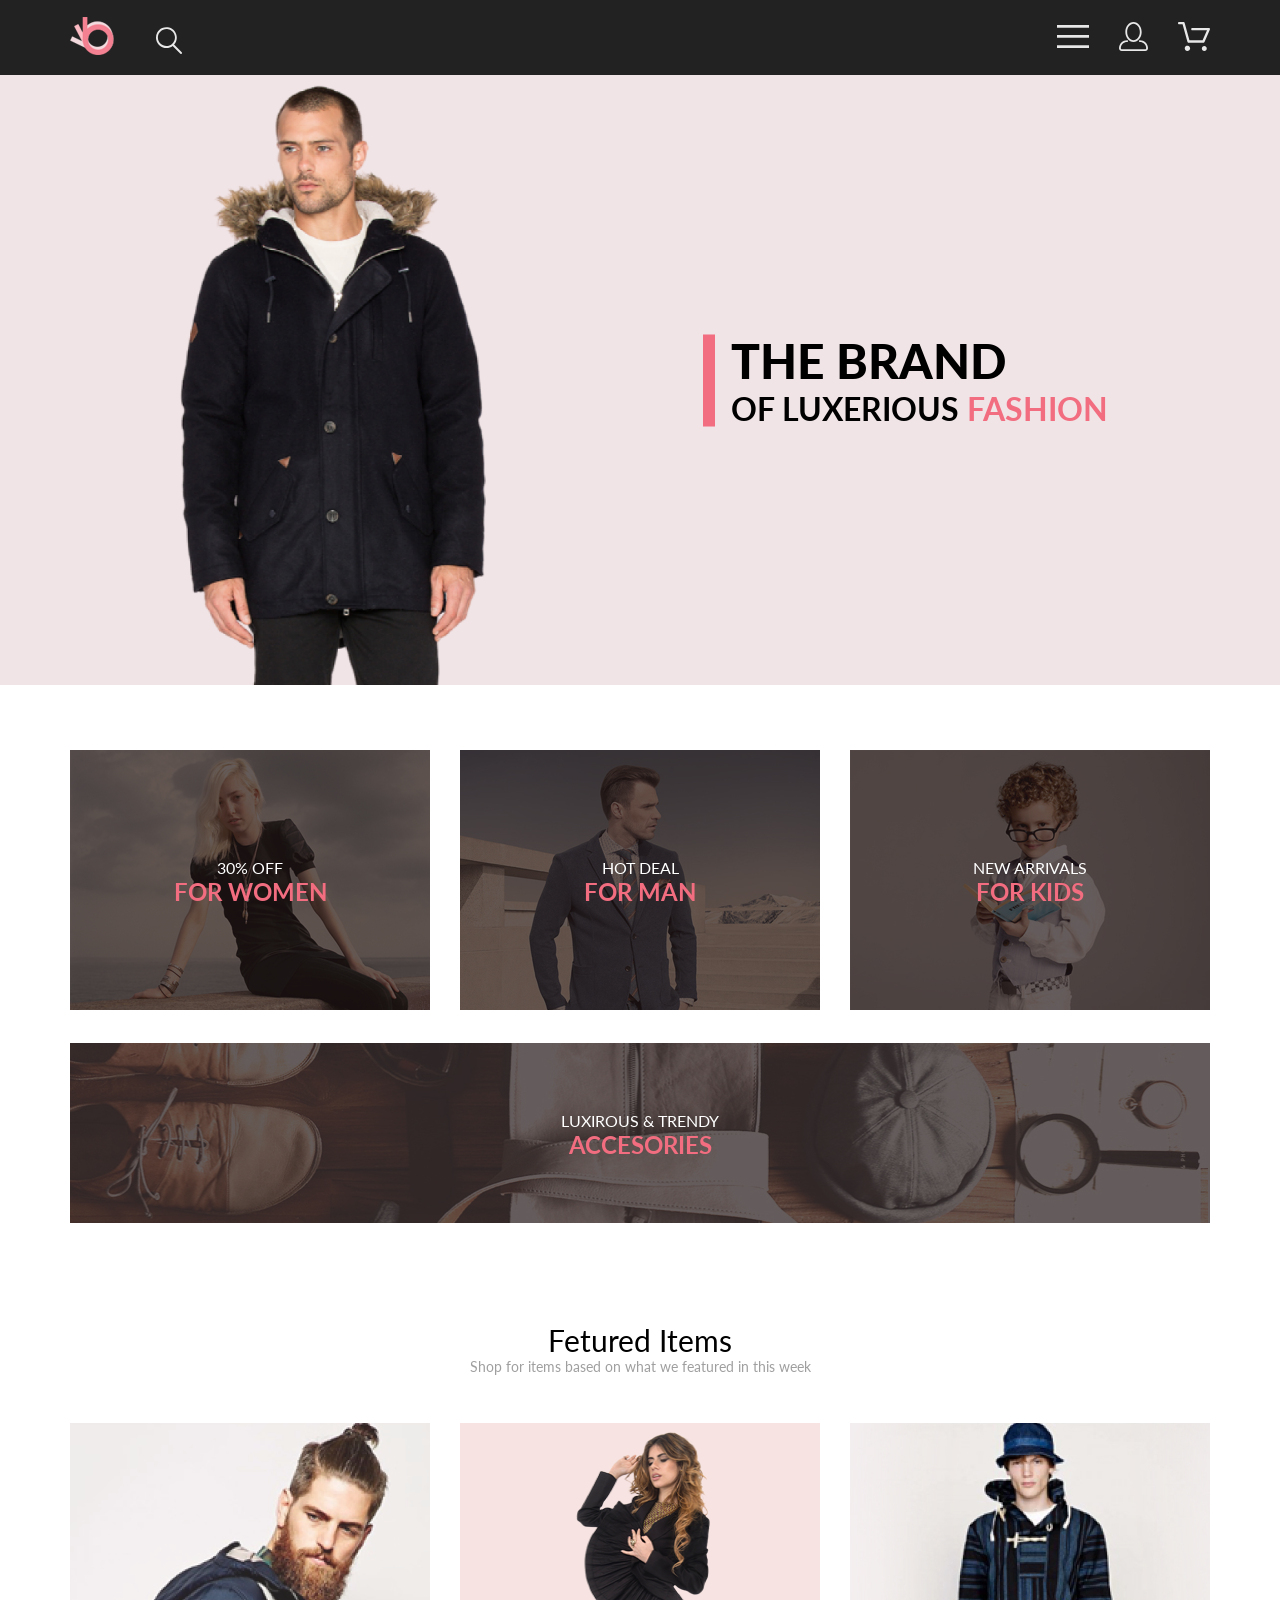
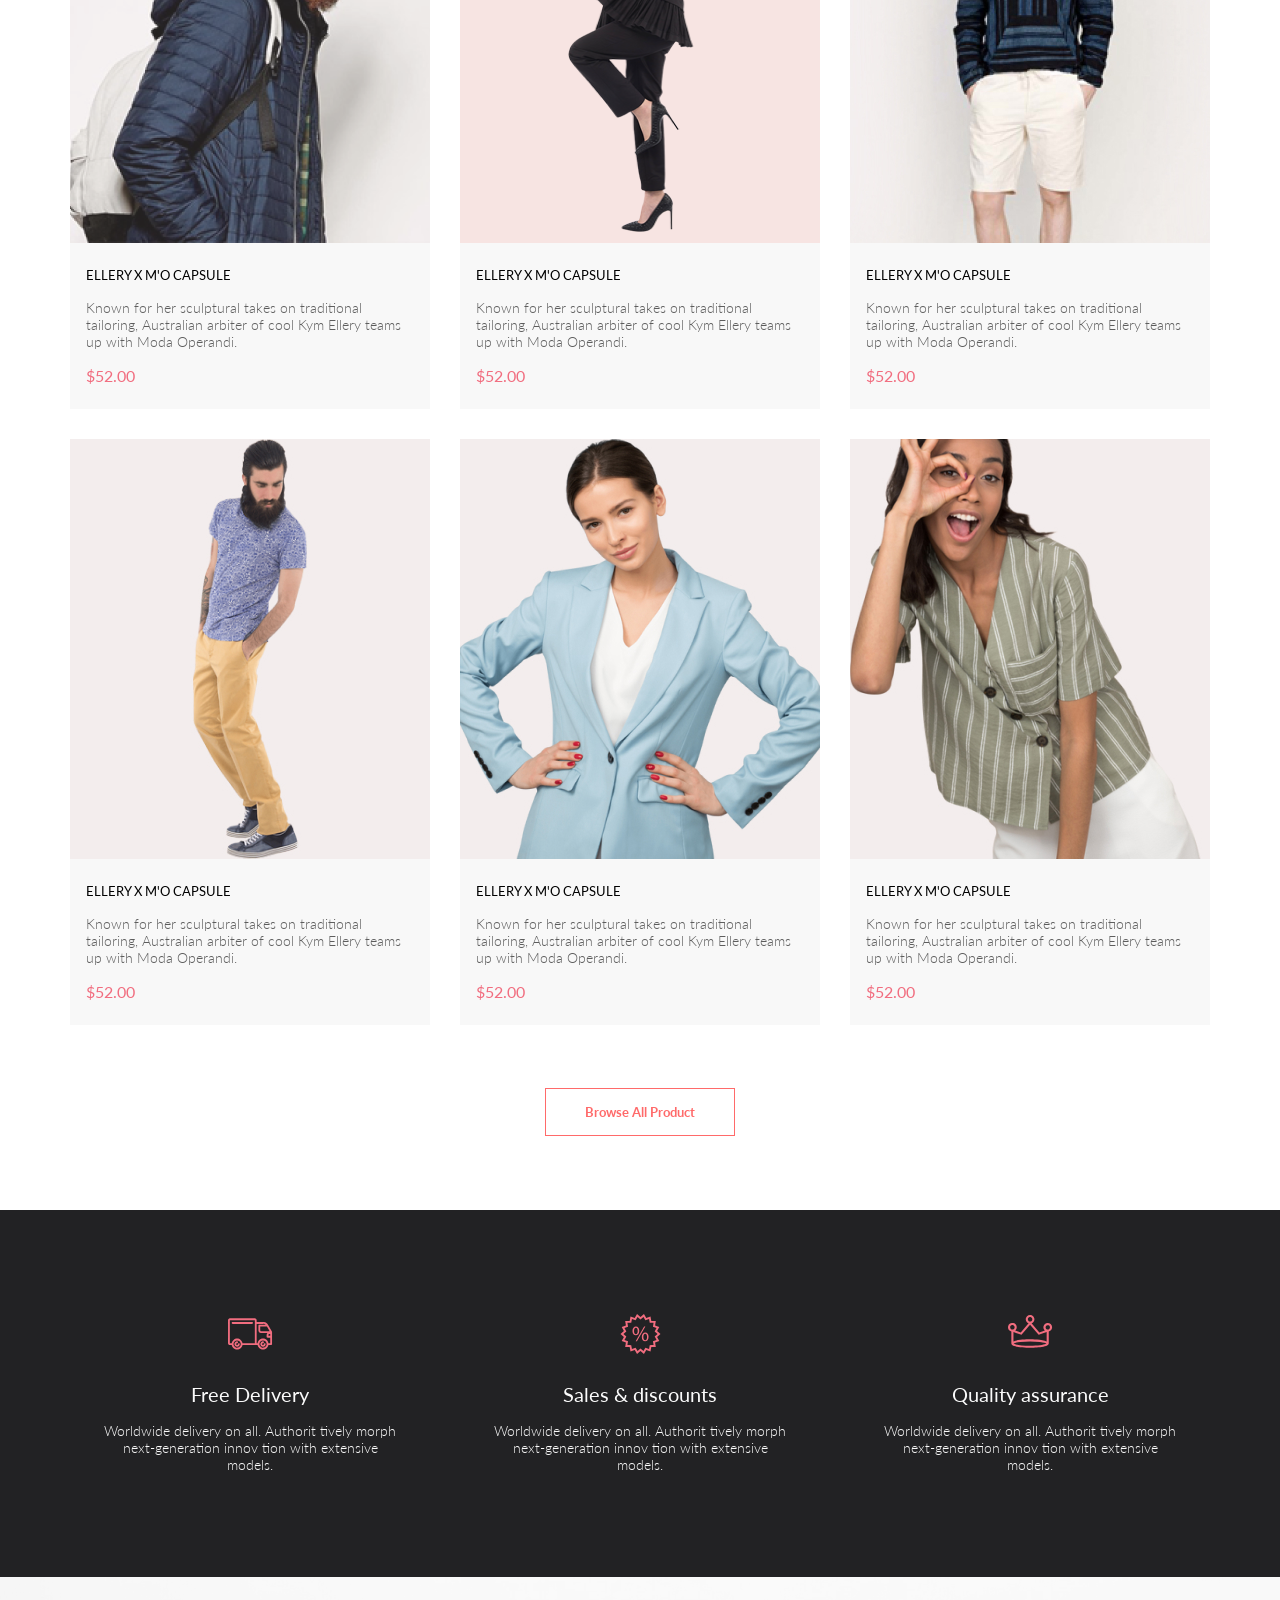
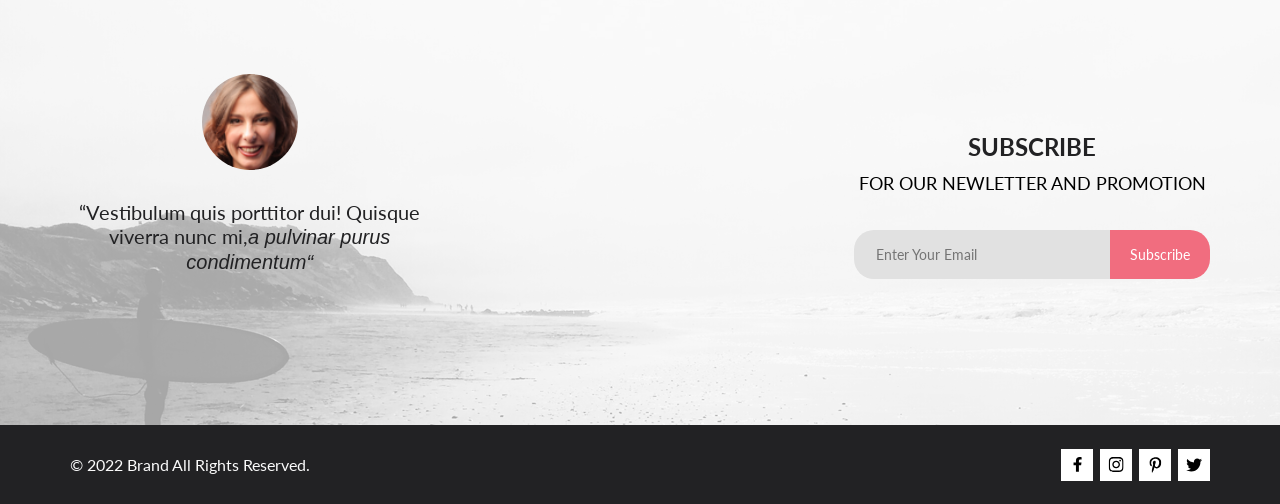
==== commit 0d1b1aa5: "Add files via upload" ====
--- a/index.html
+++ b/index.html
@@ -24,7 +24,7 @@
                     <a href="index.html"><img src="icons/logo.png" alt="Logo"></a>
                     <a class="search-icon" href="#"><svg width="27" height="28" viewBox="0 0 27 28" fill="none"
                             xmlns="http://www.w3.org/2000/svg">
-                            <path path class="menu-icon"
+                            <path class="menu-icon"
                                 d="M19.0589 17.6249C20.6705 15.8648 21.6275 13.6038 21.769 11.2215C21.9106 8.8392 21.2281 6.48075 19.8362 4.5422C18.4443 2.60365 16.4278 1.20306 14.1252 0.575643C11.8227 -0.0517774 9.37437 0.132183 7.19143 1.09663C5.0085 2.06108 3.22389 3.74727 2.1373 5.87205C1.05071 7.99682 0.728322 10.4308 1.22426 12.7652C1.72021 15.0996 3.00428 17.1922 4.86085 18.6917C6.71741 20.1912 9.0334 21.0063 11.4199 20.9999C13.6723 21.003 15.8638 20.269 17.6599 18.9099L25.4079 26.7169C25.4934 26.806 25.5958 26.8771 25.7091 26.926C25.8225 26.975 25.9444 27.0008 26.0679 27.0019C26.1916 27.0023 26.314 26.9772 26.4276 26.9282C26.5411 26.8792 26.6434 26.8072 26.7279 26.7169C26.9018 26.536 26.999 26.2949 26.999 26.0439C26.999 25.793 26.9018 25.5518 26.7279 25.3709L19.0589 17.6249ZM2.88589 10.4999C2.89873 8.81465 3.41021 7.17089 4.35586 5.77587C5.30151 4.38086 6.63899 3.29703 8.1997 2.66102C9.76042 2.02501 11.4745 1.86529 13.1258 2.202C14.7772 2.53871 16.2919 3.35678 17.479 4.55307C18.6661 5.74935 19.4725 7.27031 19.7965 8.92421C20.1204 10.5781 19.9475 12.2909 19.2995 13.8467C18.6515 15.4024 17.5574 16.7315 16.1551 17.6664C14.7529 18.6013 13.1052 19.1001 11.4199 19.0999C9.14843 19.0891 6.97409 18.1774 5.3741 16.5651C3.77412 14.9527 2.87924 12.7714 2.88589 10.4999Z"
                                 fill="#E8E8E8" />
                         </svg>
@@ -42,18 +42,18 @@
                             </a>
                             <ul class="submenu">
                                 <li class="menu-main-title">MENU</li>
-                                <li class="menu-title">MAN</l>
+                                <li class="menu-title">MAN</li>
                                 <li class="menu-links"><a href="">Accessories</a></li>
                                 <li class="menu-links"><a href="">Bags</a></li>
                                 <li class="menu-links"><a href="">Denim</a></li>
                                 <li class="menu-links"><a href="">T-Shirts</a></li>
-                                <h3 class="menu-title">WOMAN</h3>
+                                <li class="menu-title">WOMAN</li>
                                 <li class="menu-links"><a href="">Accessories</a></li>
                                 <li class="menu-links"><a href="">Jackets & Coats</a></li>
                                 <li class="menu-links"><a href="">Polos</a></li>
                                 <li class="menu-links"><a href="">T-Shirts</a></li>
                                 <li class="menu-links"><a href="">Shirts</a></li>
-                                <li class="menu-title">KIDS</l>
+                                <li class="menu-title">KIDS</li>
                                 <li class="menu-links"><a href="">Accessories</a></li>
                                 <li class="menu-links"><a href="">Jackets & Coats</a></li>
                                 <li class="menu-links"><a href="">Polos</a></li>
@@ -307,55 +307,51 @@
         <div class="footer-items center">
             <p class="rights">© 2022 Brand All Rights Reserved.</p>
             <div class="footer-logos">
-                <a href="#" class="logo"><svg width="32" height="32" viewBox="0 0 32 32" fill="black"
+                <a href="#" class="footer-logo"><svg width="11" height="16" viewBox="0 0 11 16" fill="none"
                         xmlns="http://www.w3.org/2000/svg">
-                        <path class="layer-one" d="M31.4506 0H0V32H31.4506V0Z" fill="white" />
-                        <path
-                            d="M19.0883 16.28L19.5068 13.616H16.8901V11.8873C16.8901 11.1585 17.2557 10.4481 18.4276 10.4481H19.6171V8.17997C19.6171 8.17997 18.5376 8 17.5055 8C15.3506 8 13.9421 9.27593 13.9421 11.5857V13.616H11.5468V16.28H13.9421V22.72H16.8901V16.28H19.0883Z"
+                        <path class="footer-logo-sign"
+                            d="M9.08827 8.28L9.50677 5.61602H6.89013V3.88729C6.89013 3.15847 7.25565 2.44806 8.42756 2.44806H9.61713V0.179975C9.61713 0.179975 8.53763 0 7.50551 0C5.35064 0 3.94211 1.27593 3.94211 3.5857V5.61602H1.54678V8.28H3.94211V14.72H6.89013V8.28H9.08827Z"
                             fill="black" />
                     </svg>
                 </a>
-                <a href="#" class="logo"><svg width="33" height="32" viewBox="0 0 33 32" fill="none"
+                <a href="#" class="footer-logo"><svg width="16" height="17" viewBox="0 0 16 17" fill="none"
                         xmlns="http://www.w3.org/2000/svg">
-                        <path class="layer-one" d="M32.1883 0H0.737671V32H32.1883V0Z" fill="white" />
-                        <g clip-path="url(#clip0_190_1194)">
-                            <path
-                                d="M16.1368 12.6816C14.0216 12.6816 12.3155 14.3849 12.3155 16.4967C12.3155 18.6084 14.0216 20.3117 16.1368 20.3117C18.2519 20.3117 19.958 18.6084 19.958 16.4967C19.958 14.3849 18.2519 12.6816 16.1368 12.6816ZM16.1368 18.9769C14.7699 18.9769 13.6525 17.8646 13.6525 16.4967C13.6525 15.1287 14.7666 14.0164 16.1368 14.0164C17.507 14.0164 18.6211 15.1287 18.6211 16.4967C18.6211 17.8646 17.5036 18.9769 16.1368 18.9769ZM21.0056 12.5256C21.0056 13.0203 20.6065 13.4154 20.1143 13.4154C19.6188 13.4154 19.223 13.017 19.223 12.5256C19.223 12.0342 19.6221 11.6357 20.1143 11.6357C20.6065 11.6357 21.0056 12.0342 21.0056 12.5256ZM23.5364 13.4287C23.4799 12.2367 23.2072 11.1808 22.3325 10.3109C21.4612 9.441 20.4036 9.16873 19.2097 9.10897C17.9792 9.03924 14.291 9.03924 13.0605 9.10897C11.8699 9.16541 10.8123 9.43768 9.93768 10.3076C9.06302 11.1775 8.79364 12.2334 8.73378 13.4254C8.66394 14.6539 8.66394 18.3361 8.73378 19.5646C8.79031 20.7566 9.06302 21.8125 9.93768 22.6824C10.8123 23.5523 11.8666 23.8246 13.0605 23.8844C14.291 23.9541 17.9792 23.9541 19.2097 23.8844C20.4036 23.8279 21.4612 23.5556 22.3325 22.6824C23.2039 21.8125 23.4766 20.7566 23.5364 19.5646C23.6063 18.3361 23.6063 14.6572 23.5364 13.4287ZM21.9468 20.8828C21.6874 21.5336 21.1852 22.0349 20.53 22.2972C19.5489 22.6857 17.2209 22.5961 16.1368 22.5961C15.0526 22.5961 12.7213 22.6824 11.7435 22.2972C11.0917 22.0383 10.5895 21.5369 10.3268 20.8828C9.93768 19.9033 10.0275 17.5791 10.0275 16.4967C10.0275 15.4142 9.941 13.0867 10.3268 12.1105C10.5862 11.4597 11.0884 10.9584 11.7435 10.6961C12.7246 10.3076 15.0526 10.3972 16.1368 10.3972C17.2209 10.3972 19.5523 10.3109 20.53 10.6961C21.1818 10.9551 21.684 11.4564 21.9468 12.1105C22.3359 13.09 22.2461 15.4142 22.2461 16.4967C22.2461 17.5791 22.3359 19.9066 21.9468 20.8828Z"
+                        <g clip-path="url(#clip0_190_1610)">
+                            <path class="footer-logo-sign"
+                                d="M8.13677 4.68162C6.02163 4.68162 4.31555 6.38494 4.31555 8.49666C4.31555 10.6084 6.02163 12.3117 8.13677 12.3117C10.2519 12.3117 11.958 10.6084 11.958 8.49666C11.958 6.38494 10.2519 4.68162 8.13677 4.68162ZM8.13677 10.9769C6.76991 10.9769 5.65248 9.86463 5.65248 8.49666C5.65248 7.12869 6.76658 6.01639 8.13677 6.01639C9.50695 6.01639 10.6211 7.12869 10.6211 8.49666C10.6211 9.86463 9.50363 10.9769 8.13677 10.9769ZM13.0056 4.52557C13.0056 5.02029 12.6065 5.41541 12.1143 5.41541C11.6188 5.41541 11.223 5.01697 11.223 4.52557C11.223 4.03416 11.6221 3.63572 12.1143 3.63572C12.6065 3.63572 13.0056 4.03416 13.0056 4.52557ZM15.5364 5.42869C15.4799 4.2367 15.2072 3.18084 14.3325 2.31092C13.4612 1.441 12.4036 1.16873 11.2097 1.10897C9.9792 1.03924 6.29101 1.03924 5.0605 1.10897C3.8699 1.16541 2.81233 1.43768 1.93768 2.3076C1.06302 3.17752 0.793639 4.23338 0.733776 5.42537C0.663937 6.65389 0.663937 10.3361 0.733776 11.5646C0.790313 12.7566 1.06302 13.8125 1.93768 14.6824C2.81233 15.5523 3.86658 15.8246 5.0605 15.8844C6.29101 15.9541 9.9792 15.9541 11.2097 15.8844C12.4036 15.8279 13.4612 15.5556 14.3325 14.6824C15.2039 13.8125 15.4766 12.7566 15.5364 11.5646C15.6063 10.3361 15.6063 6.65721 15.5364 5.42869ZM13.9468 12.8828C13.6874 13.5336 13.1852 14.0349 12.53 14.2972C11.5489 14.6857 9.22094 14.5961 8.13677 14.5961C7.05259 14.5961 4.72128 14.6824 3.74353 14.2972C3.09169 14.0383 2.58951 13.5369 2.32678 12.8828C1.93768 11.9033 2.02747 9.57908 2.02747 8.49666C2.02747 7.41424 1.941 5.0867 2.32678 4.11053C2.58619 3.45975 3.08837 2.95838 3.74353 2.69608C4.72461 2.3076 7.05259 2.39725 8.13677 2.39725C9.22094 2.39725 11.5523 2.31092 12.53 2.69608C13.1818 2.95506 13.684 3.45643 13.9468 4.11053C14.3359 5.09002 14.2461 7.41424 14.2461 8.49666C14.2461 9.57908 14.3359 11.9066 13.9468 12.8828Z"
                                 fill="black" />
                         </g>
                         <defs>
-                            <clipPath>
-                                <rect width="14.8991" height="17" fill="white" transform="translate(8.68396 8)" />
+                            <clipPath id="clip0_190_1610">
+                                <rect width="14.8991" height="17" fill="white" transform="translate(0.68396)" />
                             </clipPath>
                         </defs>
                     </svg>
                 </a>
-                <a href="#" class="logo"><svg width="32" height="32" viewBox="0 0 32 32" fill="none"
+                <a href="#" class="footer-logo"><svg width="13" height="16" viewBox="0 0 13 16" fill="none"
                         xmlns="http://www.w3.org/2000/svg">
-                        <path class="layer-one" d="M31.9259 0H0.475342V32H31.9259V0Z" fill="white" />
-                        <g clip-path="url(#clip0_190_1194)">
-                            <path
-                                d="M16.7402 8.20312C13.5555 8.20312 10.4081 10.3406 10.4081 13.8C10.4081 16 11.6373 17.25 12.3822 17.25C12.6895 17.25 12.8664 16.3875 12.8664 16.1438C12.8664 15.8531 12.1308 15.2344 12.1308 14.025C12.1308 11.5125 14.0304 9.73125 16.4888 9.73125C18.6026 9.73125 20.167 10.9406 20.167 13.1625C20.167 14.8219 19.5058 17.9344 17.3641 17.9344C16.5912 17.9344 15.9301 17.3719 15.9301 16.5656C15.9301 15.3844 16.7495 14.2406 16.7495 13.0219C16.7495 10.9531 13.8349 11.3281 13.8349 13.8281C13.8349 14.3531 13.9001 14.9344 14.1329 15.4125C13.7045 17.2688 12.8292 20.0344 12.8292 21.9469C12.8292 22.5375 12.913 23.1188 12.9689 23.7094C13.0744 23.8281 13.0216 23.8156 13.183 23.7563C14.7474 21.6 14.6916 21.1781 15.3993 18.3562C15.7811 19.0875 16.7681 19.4812 17.5503 19.4812C20.8468 19.4812 22.3274 16.2469 22.3274 13.3313C22.3274 10.2281 19.6641 8.20312 16.7402 8.20312Z"
+                        <g clip-path="url(#clip0_190_1618)">
+                            <path class="footer-logo-sign"
+                                d="M6.7402 0.203125C3.55552 0.203125 0.408081 2.34063 0.408081 5.8C0.408081 8 1.63726 9.25 2.38221 9.25C2.68951 9.25 2.86643 8.3875 2.86643 8.14375C2.86643 7.85313 2.13079 7.23438 2.13079 6.025C2.13079 3.5125 4.03043 1.73125 6.48878 1.73125C8.60259 1.73125 10.167 2.94062 10.167 5.1625C10.167 6.82187 9.50585 9.93437 7.3641 9.93437C6.59121 9.93437 5.93006 9.37187 5.93006 8.56563C5.93006 7.38438 6.74951 6.24062 6.74951 5.02187C6.74951 2.95312 3.83487 3.32812 3.83487 5.82812C3.83487 6.35313 3.90006 6.93437 4.13286 7.4125C3.70451 9.26875 2.82919 12.0344 2.82919 13.9469C2.82919 14.5375 2.91299 15.1188 2.96886 15.7094C3.0744 15.8281 3.02163 15.8156 3.18304 15.7563C4.74744 13.6 4.69157 13.1781 5.39928 10.3562C5.78107 11.0875 6.76814 11.4812 7.55034 11.4812C10.8468 11.4812 12.3274 8.24688 12.3274 5.33125C12.3274 2.22813 9.66415 0.203125 6.7402 0.203125Z"
                                 fill="black" />
                         </g>
                         <defs>
-                            <clipPath>
-                                <rect width="11.9193" height="16" fill="white" transform="translate(10.4081 8)" />
+                            <clipPath id="clip0_190_1618">
+                                <rect width="11.9193" height="16" fill="white" transform="translate(0.408081)" />
                             </clipPath>
                         </defs>
                     </svg>
                 </a>
-                <a href="#" class="logo"><svg width="32" height="32" viewBox="0 0 32 32" fill="none"
+                <a href="#" class="footer-logo"><svg width="17" height="16" viewBox="0 0 17 16" fill="none"
                         xmlns="http://www.w3.org/2000/svg">
-                        <path class="layer-one" d="M31.6636 0H0.213013V32H31.6636V0Z" fill="white" />
-                        <g clip-path="url(#clip0_190_1194)">
-                            <path
-                                d="M22.4181 12.7411C22.4281 12.8832 22.4281 13.0253 22.4281 13.1675C22.4281 17.5025 19.1509 22.4974 13.161 22.4974C11.3156 22.4974 9.60132 21.9593 8.1593 21.0253C8.42149 21.0558 8.67357 21.0659 8.94585 21.0659C10.4685 21.0659 11.8702 20.5482 12.9895 19.6649C11.5576 19.6345 10.3576 18.6903 9.94415 17.3908C10.1458 17.4213 10.3475 17.4416 10.5593 17.4416C10.8517 17.4416 11.1442 17.4009 11.4164 17.3299C9.92401 17.0253 8.80465 15.7055 8.80465 14.1116V14.071C9.23825 14.3147 9.74249 14.467 10.2769 14.4873C9.39959 13.8984 8.82483 12.8933 8.82483 11.7563C8.82483 11.1472 8.98614 10.5888 9.26851 10.1015C10.8719 12.0913 13.282 13.3908 15.9844 13.5329C15.934 13.2893 15.9038 13.0355 15.9038 12.7817C15.9038 10.9746 17.3559 9.5025 19.1609 9.5025C20.0987 9.5025 20.9457 9.89844 21.5407 10.538C22.2768 10.3959 22.9827 10.1218 23.6079 9.74616C23.3659 10.5076 22.8516 11.1472 22.176 11.5533C22.8315 11.4822 23.4668 11.2994 24.0516 11.0457C23.608 11.6954 23.0533 12.274 22.4181 12.7411Z"
+                        <g clip-path="url(#clip0_190_1614)">
+                            <path class="footer-logo-sign"
+                                d="M14.4181 4.74107C14.4281 4.88319 14.4281 5.02535 14.4281 5.16747C14.4281 9.50247 11.1509 14.4974 5.16096 14.4974C3.31558 14.4974 1.60132 13.9593 0.159302 13.0253C0.421495 13.0558 0.673569 13.0659 0.94585 13.0659C2.46851 13.0659 3.8702 12.5482 4.98953 11.6649C3.5576 11.6345 2.3576 10.6903 1.94415 9.39081C2.14585 9.42125 2.34751 9.44156 2.5593 9.44156C2.85172 9.44156 3.14418 9.40094 3.41643 9.32991C1.92401 9.02531 0.80465 7.70553 0.80465 6.11163V6.07103C1.23825 6.31469 1.74249 6.46697 2.2769 6.48725C1.39959 5.89841 0.824826 4.89335 0.824826 3.75628C0.824826 3.14716 0.98614 2.58878 1.26851 2.10147C2.87187 4.09131 5.28195 5.39078 7.98443 5.53294C7.93403 5.28928 7.90376 5.0355 7.90376 4.78169C7.90376 2.97457 9.35586 1.5025 11.1609 1.5025C12.0987 1.5025 12.9457 1.89844 13.5407 2.53803C14.2768 2.39591 14.9827 2.12178 15.6079 1.74616C15.3659 2.5076 14.8516 3.14719 14.176 3.55325C14.8315 3.48222 15.4668 3.29944 16.0516 3.04566C15.608 3.69538 15.0533 4.27403 14.4181 4.74107Z"
                                 fill="black" />
                         </g>
                         <defs>
-                            <clipPath>
-                                <rect width="15.8924" height="16" fill="white" transform="translate(8.1593 8)" />
+                            <clipPath id="clip0_190_1614">
+                                <rect width="15.8924" height="16" fill="white" transform="translate(0.159302)" />
                             </clipPath>
                         </defs>
                     </svg>
--- a/style.css
+++ b/style.css
@@ -70,8 +70,8 @@
     list-style-type: none;
     position: absolute;
     right: 0px;
-    width: 232px;
-    margin-top: 21px;
+    max-width: 232px;
+    margin-top: 25px;
     z-index: 1;
     padding: 32px;
     transform: scaleY(0);
@@ -487,16 +487,30 @@
     font-weight: 400;
 }
 
-.layer-one {
-     transition: 0.3s;
-}
-
-.layer-one:hover {
-    fill: #F16D7F;
-    /* opacity: 0.6; */
-    /* filter:  sepia(1) hue-rotate(290deg) saturate(100); */
-    
-}
+.footer-logos {
+    display: flex;
+    gap: 7px;
+}
+
+.footer-logo {
+    display: inline-block;
+    display: flex;
+    justify-content: center;
+    align-items: center;
+    width: 32px;
+    height: 32px;
+    background-color: white;
+    transition: 0.3s;
+}
+
+.footer-logo:hover {
+     background-color: #F16D7F;
+}
+
+.footer-logo:hover .footer-logo-sign{
+    fill: white;
+}
+
     
 
 
